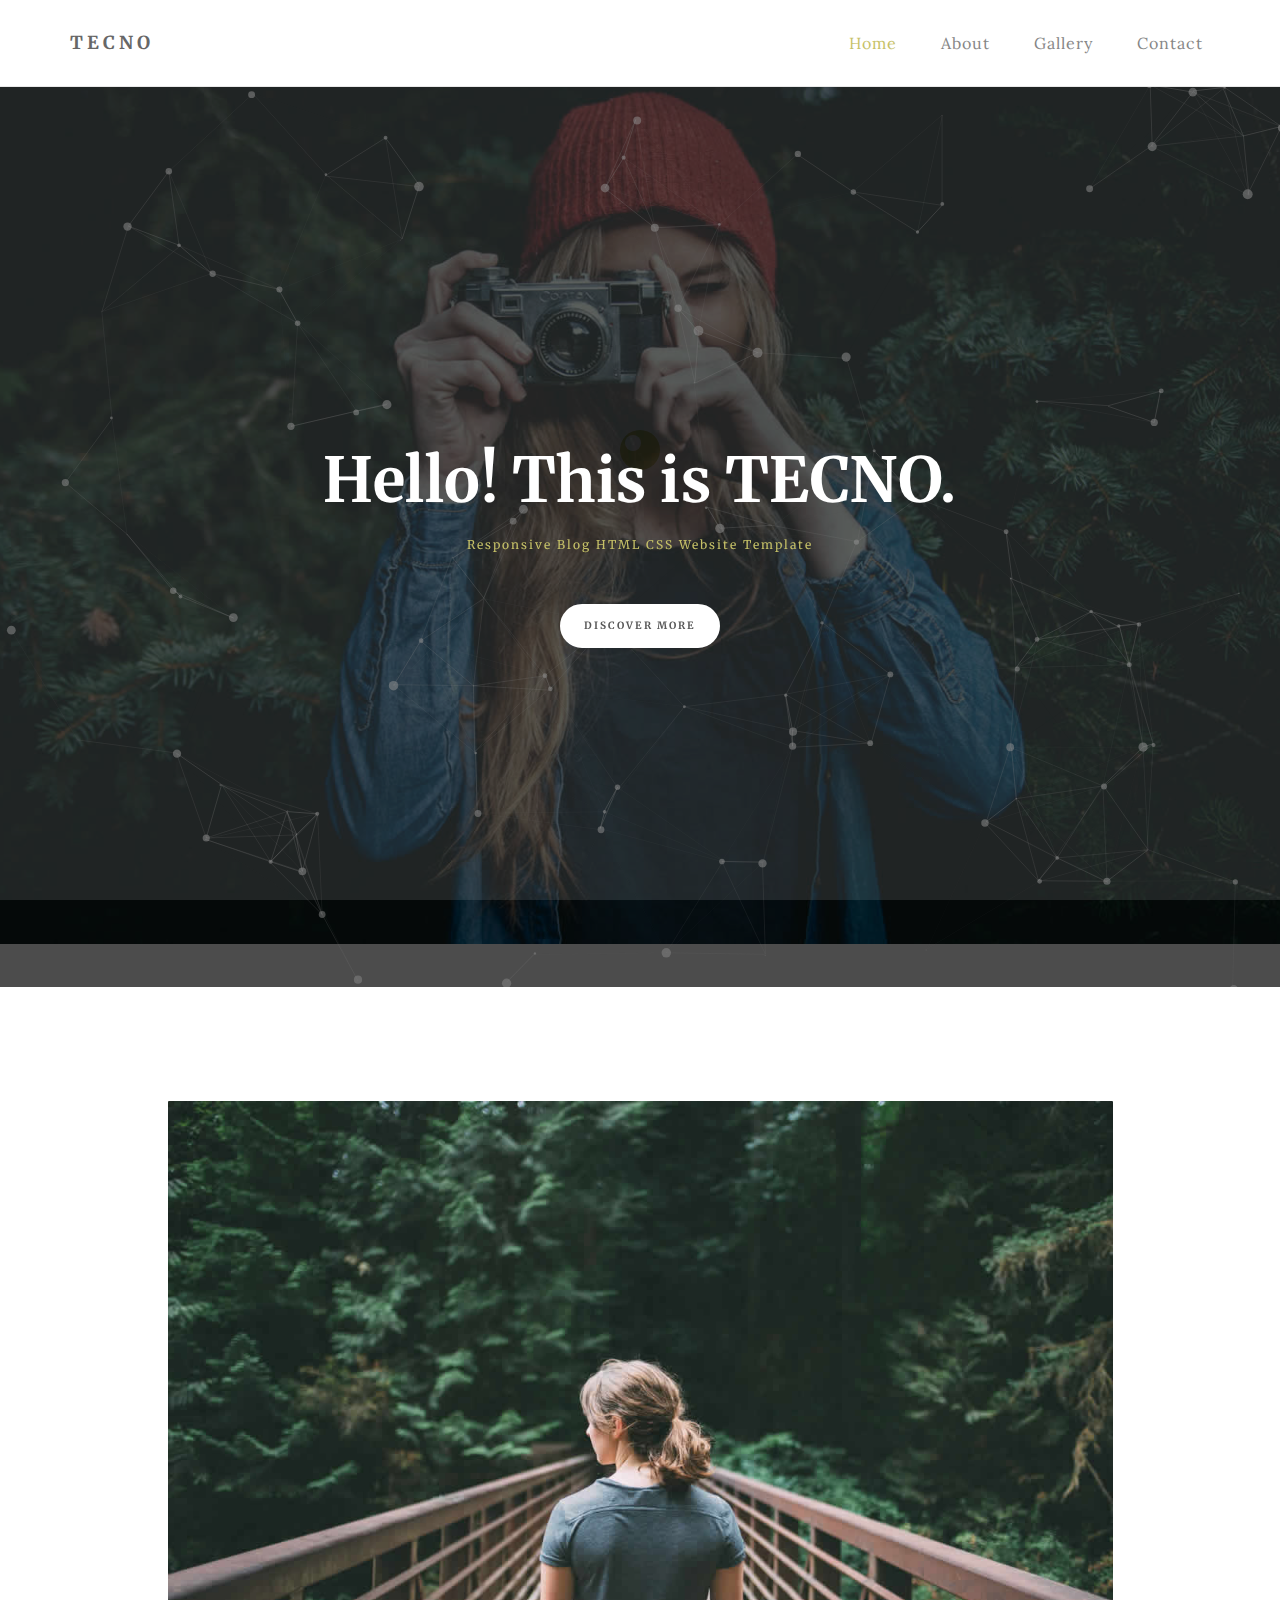
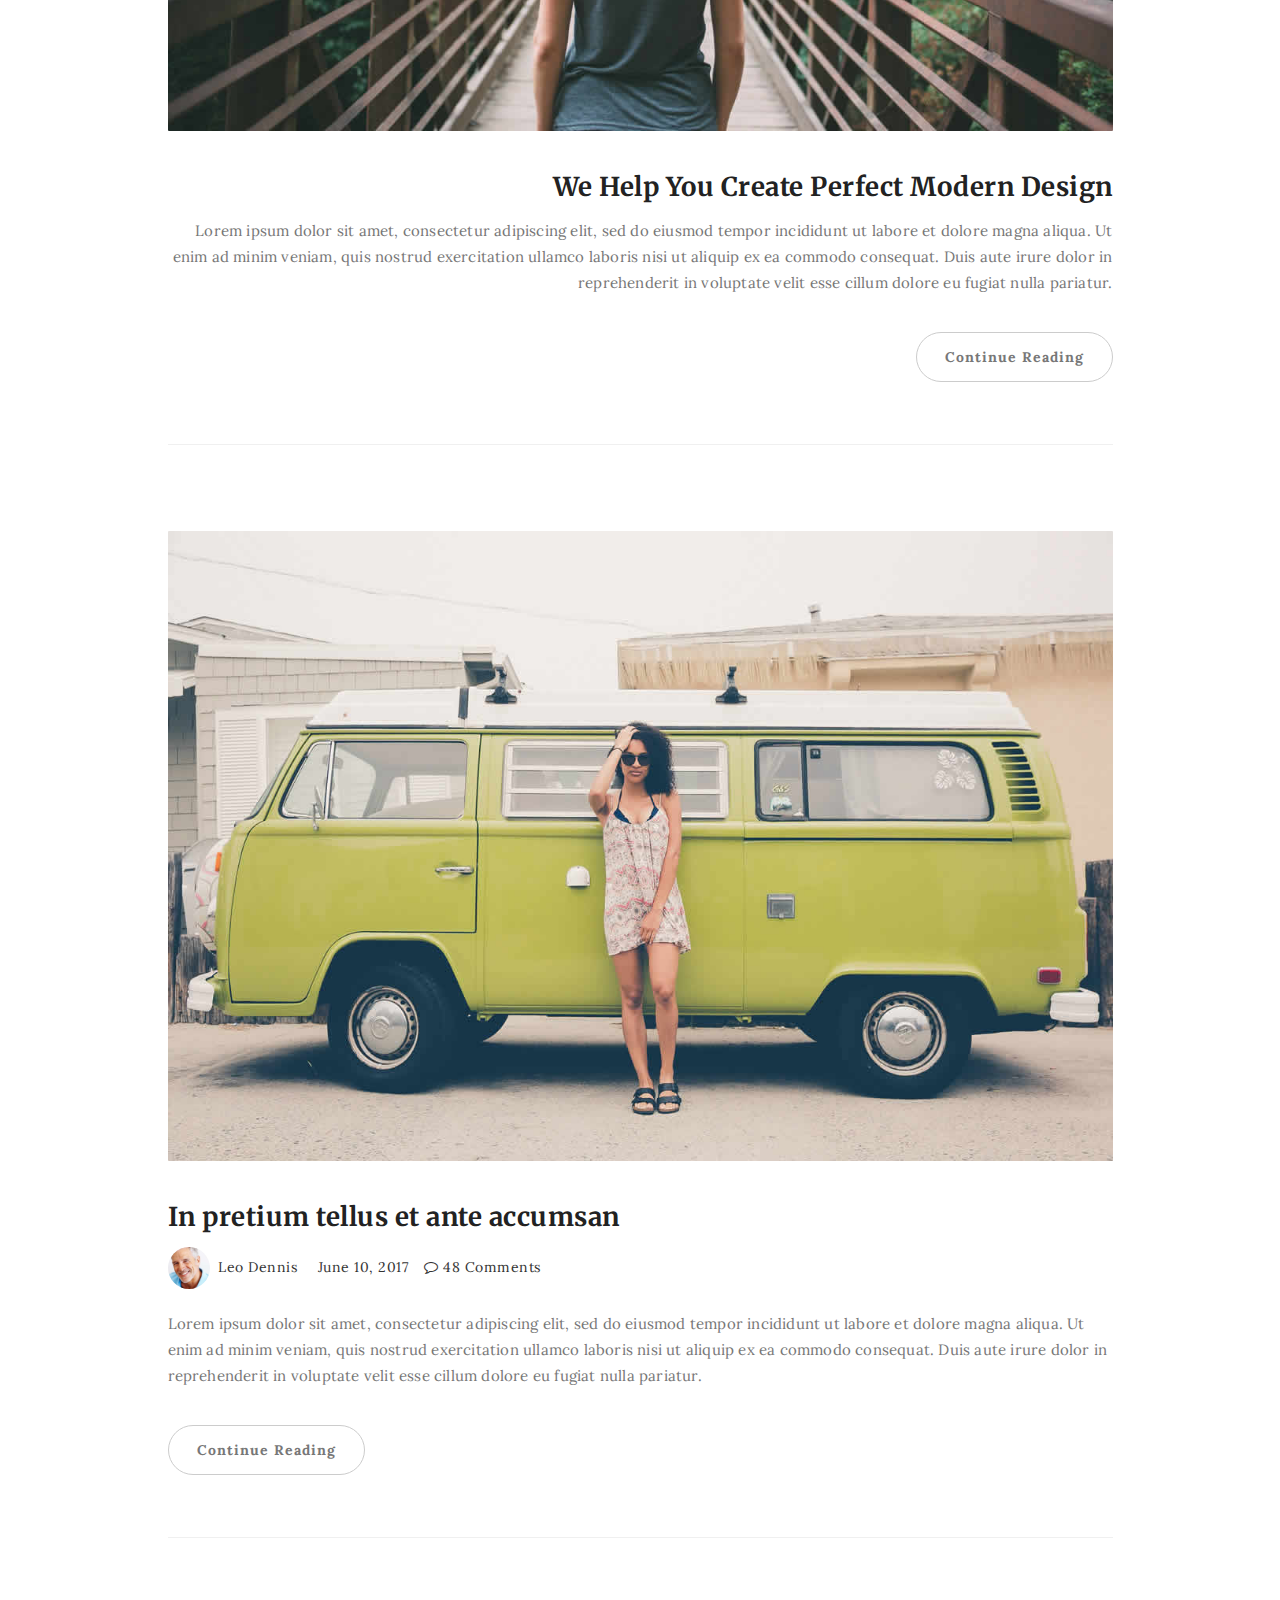
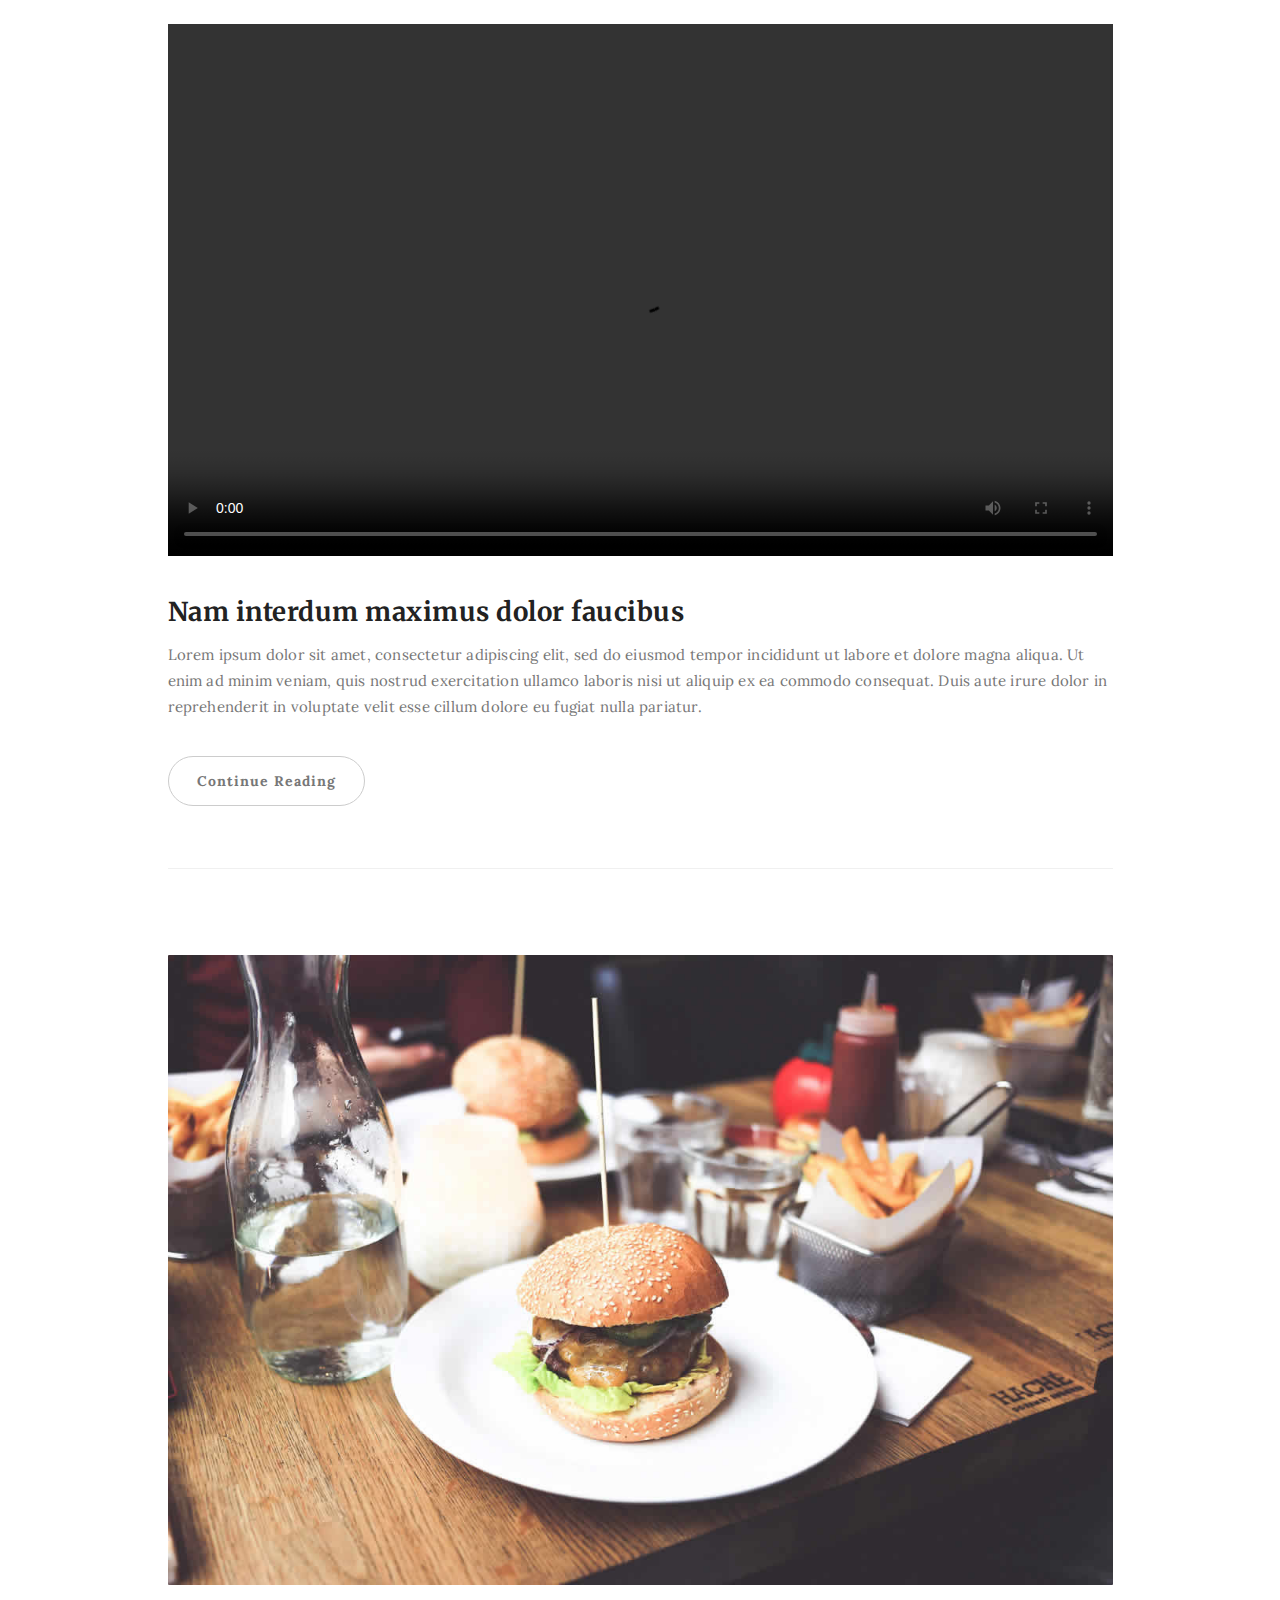
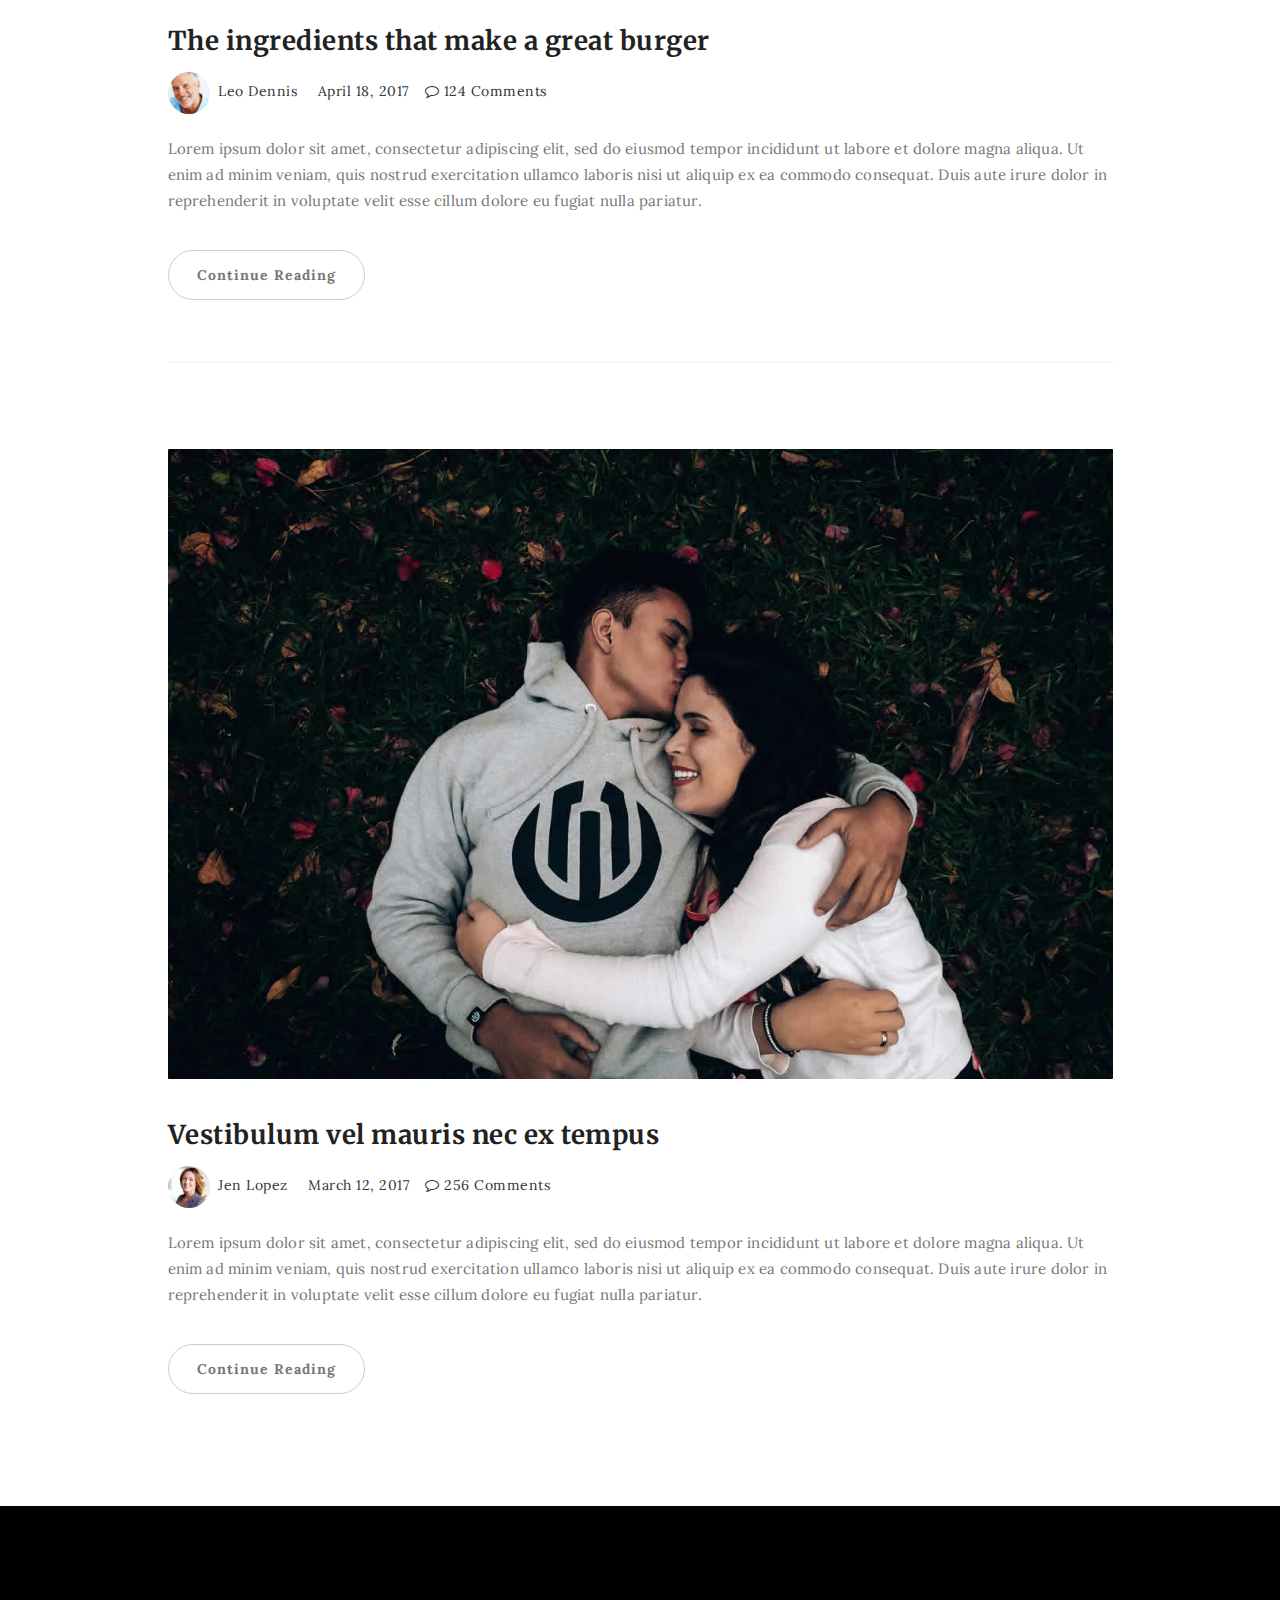
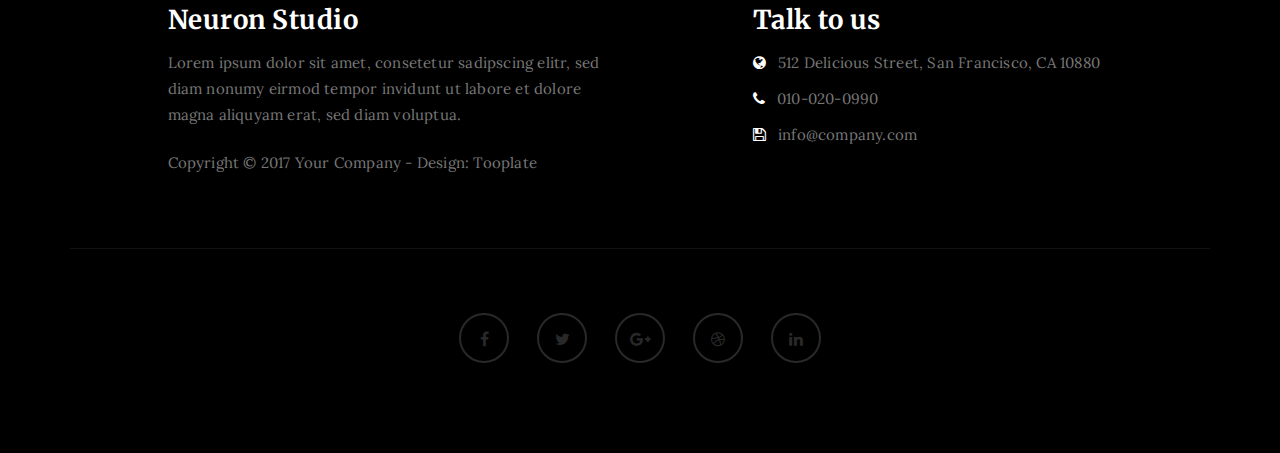
==== index.html @ 6393292b "upload project files" ====
<!DOCTYPE html>
<html lang="en">
<head>

<meta charset="UTF-8">
<meta http-equiv="X-UA-Compatible" content="IE=Edge">
<meta name="description" content="">
<meta name="keywords" content="">
<meta name="author" content="">
<meta name="viewport" content="width=device-width, initial-scale=1, maximum-scale=1">

<title>TECNO</title>
<!--

Template 2085 Neuron

http://www.tooplate.com/view/2085-neuron

-->
<link rel="stylesheet" href="css/bootstrap.min.css">
<link rel="stylesheet" href="css/font-awesome.min.css">

<!-- Main css -->
<link rel="stylesheet" href="css/style.css">
<link href="https://fonts.googleapis.com/css?family=Lora|Merriweather:300,400" rel="stylesheet">

</head>
<body>

<!-- PRE LOADER -->

<div class="preloader">
     <div class="sk-spinner sk-spinner-wordpress">
          <span class="sk-inner-circle"></span>
     </div>
</div>

<!-- Navigation section  -->

<div class="navbar navbar-default navbar-static-top" role="navigation">
     <div class="container">

          <div class="navbar-header">
               <button class="navbar-toggle" data-toggle="collapse" data-target=".navbar-collapse">
                    <span class="icon icon-bar"></span>
                    <span class="icon icon-bar"></span>
                    <span class="icon icon-bar"></span>
               </button>
               <a href="index.html" class="navbar-brand">TECNO</a>
          </div>
          <div class="collapse navbar-collapse">
               <ul class="nav navbar-nav navbar-right">
                    <li class="active"><a href="index.html">Home</a></li>
                    <li><a href="about.html">About</a></li>
                    <li><a href="gallery.html">Gallery</a></li>
                    <li><a href="contact.html">Contact</a></li>
               </ul>
          </div>

  </div>
</div>

<!-- Home Section -->

<section id="home" class="main-home parallax-section">
     <div class="overlay"></div>
     <div id="particles-js"></div>
     <div class="container">
          <div class="row">

               <div class="col-md-12 col-sm-12">
                    <h1>Hello! This is TECNO.</h1>
                    <h4>Responsive Blog HTML CSS Website Template</h4>
                    <a href="#blog" class="smoothScroll btn btn-default">Discover More</a>
               </div>

          </div>
     </div>
</section>

<!-- Blog Section -->

<section id="blog">
     <div class="container">
          <div class="row">

               <div class="col-md-offset-1 col-md-10 col-sm-12">
                    <div class="blog-post-thumb">
                         <div class="blog-post-image">
                              <a href="single-post.html">
                                   <img src="images/blog-image1.jpg" class="img-responsive" alt="Blog Image">
                              </a>
                         </div>
                         <div class="blog-post-title  text-right">
                              <h3><a href="single-post.html">We Help You Create Perfect Modern Design</a></h3>
                         </div>
                         <!-- <div class="blog-post-format">
                              <span><a href="#"><img src="images/author-image1.jpg" class="img-responsive img-circle"> Jen Lopez</a></span>
                              <span><i class="fa fa-date"></i> July 22, 2017</span>
                              <span><a href="#"><i class="fa fa-comment-o"></i> 35 Comments</a></span>
                         </div> -->
                         <div class="blog-post-des  text-right">
                              <p>Lorem ipsum dolor sit amet, consectetur adipiscing elit, sed do eiusmod tempor incididunt ut labore et dolore magna aliqua. Ut enim ad minim veniam, quis nostrud exercitation ullamco laboris nisi ut aliquip ex ea commodo consequat. Duis aute irure dolor in reprehenderit in voluptate velit esse cillum dolore eu fugiat nulla pariatur.</p>
                              <a href="single-post.html" class="btn btn-default">Continue Reading</a>
                         </div>
                    </div>

                    <div class="blog-post-thumb">
                         <div class="blog-post-image">
                              <a href="single-post.html">
                                   <img src="images/blog-image2.jpg" class="img-responsive" alt="Blog Image">
                              </a>
                         </div>
                         <div class="blog-post-title">
                              <h3><a href="single-post.html">In pretium tellus et ante accumsan</a></h3>
                         </div>
                         <div class="blog-post-format">
                              <span><a href="#"><img src="images/author-image2.jpg" class="img-responsive img-circle"> Leo Dennis</a></span>
                              <span><i class="fa fa-date"></i> June 10, 2017</span>
                              <span><a href="#"><i class="fa fa-comment-o"></i> 48 Comments</a></span>
                         </div>
                         <div class="blog-post-des">
                              <p>Lorem ipsum dolor sit amet, consectetur adipiscing elit, sed do eiusmod tempor incididunt ut labore et dolore magna aliqua. Ut enim ad minim veniam, quis nostrud exercitation ullamco laboris nisi ut aliquip ex ea commodo consequat. Duis aute irure dolor in reprehenderit in voluptate velit esse cillum dolore eu fugiat nulla pariatur.</p>
                              <a href="single-post.html" class="btn btn-default">Continue Reading</a>
                         </div>
                    </div>

                    <div class="blog-post-thumb">
                         <div class="blog-post-video">
                              <div class="embed-responsive embed-responsive-16by9">
                                   <Video class="embed-responsive-item"  allowfullscreen  controls>
                                        <source src="https://ia601505.us.archive.org/7/items/tom-jerry-official-trailer/TOM%20%26%20JERRY%20-%20Official%20Trailer.mp4"  type="video/mp4">
                                   </Video>
                              </div>
                         </div>
                         <div class="blog-post-title">
                              <h3><a href="single-post.html">Nam interdum maximus dolor faucibus</a></h3>
                         </div>
                         <!-- <div class="blog-post-format">
                              <span><a href="#"><img src="images/author-image1.jpg" class="img-responsive img-circle"> Jen Lopez</a></span>
                              <span><i class="fa fa-date"></i> May 30, 2017</span>
                              <span><a href="#"><i class="fa fa-comment-o"></i> 63 Comments</a></span>
                         </div> -->
                         <div class="blog-post-des">
                              <p>Lorem ipsum dolor sit amet, consectetur adipiscing elit, sed do eiusmod tempor incididunt ut labore et dolore magna aliqua. Ut enim ad minim veniam, quis nostrud exercitation ullamco laboris nisi ut aliquip ex ea commodo consequat. Duis aute irure dolor in reprehenderit in voluptate velit esse cillum dolore eu fugiat nulla pariatur.</p>
                              <a href="single-post.html" class="btn btn-default">Continue Reading</a>
                         </div>
                    </div>

                    <div class="blog-post-thumb">
                         <div class="blog-post-image">
                              <a href="single-post.html">
                                   <img src="images/blog-image3.jpg" class="img-responsive" alt="Blog Image">
                              </a>
                         </div>
                         <div class="blog-post-title">
                              <h3><a href="single-post.html">The ingredients that make a great burger</a></h3>
                         </div>
                         <div class="blog-post-format">
                              <span><a href="#"><img src="images/author-image2.jpg" class="img-responsive img-circle"> Leo Dennis</a></span>
                              <span><i class="fa fa-date"></i> April 18, 2017</span>
                              <span><a href="#"><i class="fa fa-comment-o"></i> 124 Comments</a></span>
                         </div>
                         <div class="blog-post-des">
                              <p>Lorem ipsum dolor sit amet, consectetur adipiscing elit, sed do eiusmod tempor incididunt ut labore et dolore magna aliqua. Ut enim ad minim veniam, quis nostrud exercitation ullamco laboris nisi ut aliquip ex ea commodo consequat. Duis aute irure dolor in reprehenderit in voluptate velit esse cillum dolore eu fugiat nulla pariatur.</p>
                              <a href="single-post.html" class="btn btn-default">Continue Reading</a>
                         </div>
                    </div>

                    <div class="blog-post-thumb">
                         <div class="blog-post-image">
                              <a href="single-post.html">
                                   <img src="images/blog-image4.jpg" class="img-responsive" alt="Blog Image">
                              </a>
                         </div>
                         <div class="blog-post-title">
                              <h3><a href="single-post.html">Vestibulum vel mauris nec ex tempus</a></h3>
                         </div>
                         <div class="blog-post-format">
                              <span><a href="#"><img src="images/author-image1.jpg" class="img-responsive img-circle"> Jen Lopez</a></span>
                              <span><i class="fa fa-date"></i> March 12, 2017</span>
                              <span><a href="#"><i class="fa fa-comment-o"></i> 256 Comments</a></span>
                         </div>
                         <div class="blog-post-des">
                              <p>Lorem ipsum dolor sit amet, consectetur adipiscing elit, sed do eiusmod tempor incididunt ut labore et dolore magna aliqua. Ut enim ad minim veniam, quis nostrud exercitation ullamco laboris nisi ut aliquip ex ea commodo consequat. Duis aute irure dolor in reprehenderit in voluptate velit esse cillum dolore eu fugiat nulla pariatur.</p>
                              <a href="single-post.html" class="btn btn-default">Continue Reading</a>
                         </div>
                    </div>
               </div>

          </div>
     </div>
</section>

<!-- Footer Section -->

<footer>
     <div class="container">
          <div class="row">

               <div class="col-md-5 col-md-offset-1 col-sm-6">
                    <h3>Neuron Studio</h3>
                    <p>Lorem ipsum dolor sit amet, consetetur sadipscing elitr, sed diam nonumy eirmod tempor invidunt ut labore et dolore magna aliquyam erat, sed diam voluptua.</p>
                    <div class="footer-copyright">
                         <p>Copyright &copy; 2017 Your Company - Design: Tooplate</p>
                    </div>
               </div>

               <div class="col-md-4 col-md-offset-1 col-sm-6">
                    <h3>Talk to us</h3>
                    <p><i class="fa fa-globe"></i> 512 Delicious Street, San Francisco, CA 10880</p>
                    <p><i class="fa fa-phone"></i> 010-020-0990</p>
                    <p><i class="fa fa-save"></i> info@company.com</p>
               </div>

               <div class="clearfix col-md-12 col-sm-12">
                    <hr>
               </div>

               <div class="col-md-12 col-sm-12">
                    <ul class="social-icon">
                         <li><a href="#" class="fa fa-facebook"></a></li>
                         <li><a href="#" class="fa fa-twitter"></a></li>
                         <li><a href="#" class="fa fa-google-plus"></a></li>
                         <li><a href="#" class="fa fa-dribbble"></a></li>
                         <li><a href="#" class="fa fa-linkedin"></a></li>
                    </ul>
               </div>
               
          </div>
     </div>
</footer>

<!-- Back top -->
<a href="#back-top" class="go-top"><i class="fa fa-angle-up"></i></a>

<!-- SCRIPTS -->

<script src="js/jquery.js"></script>
<script src="js/bootstrap.min.js"></script>
<script src="js/particles.min.js"></script>
<script src="js/app.js"></script>
<script src="js/jquery.parallax.js"></script>
<script src="js/smoothscroll.js"></script>
<script src="js/custom.js"></script>

</body>
</html>
---- css/style.css ----
/*

Template 2085 Neuron

http://www.tooplate.com/view/2085-neuron

*/

body {
		background: #ffffff;
    font-family: 'Lora', serif;
    font-style: normal;
		font-weight: 300;
    overflow-x: hidden;
}


/*---------------------------------------
    Typorgraphy              
-----------------------------------------*/

h1,h2,h3,h4,h5,h6 {
  font-family: 'Merriweather', serif;
  font-style: normal;
  font-weight: bold;
  letter-spacing: 0.5px;
}

h1 {
    font-size: 62px;
    padding-bottom: 14px;
    margin-bottom: 0px;
}

h2 {
  font-size: 32px;
}

h2,h3 {
  padding-bottom: 6px;
}

h3 {
  font-size: 26px;
}

h4 {
  color: #666;
  font-size: 12px;
  font-weight: normal;
  letter-spacing: 2px;
}

p {
    color: #777;
    font-size: 15px;
    font-weight: 300;
    line-height: 26px;
    letter-spacing: 0.2px;
}

.btn-success:focus {
  background-color: #000;
  border-color: transparent;
}


/*---------------------------------------
    General               
-----------------------------------------*/

html{
  -webkit-font-smoothing: antialiased;
}

a {
  color: #4d638c;
  -webkit-transition: 0.5s;
  -o-transition: 0.5s;
  transition: 0.5s;
  text-decoration: none !important;
}
a:hover, a:active, a:focus {
  color: #4d638c;
  outline: none;
}

* {
  -webkit-box-sizing: border-box;
  -moz-box-sizing: border-box;
  box-sizing: border-box;
}

*:before,
*:after {
  -webkit-box-sizing: border-box;
  -moz-box-sizing: border-box;
  box-sizing: border-box;
}

#about, 
#gallery,
#contact,
#blog, 
#blog-single-post {
  padding-top: 60px;
  padding-bottom: 80px;
}

.main-about,
.main-single-post,
.main-gallery,
.main-contact {
  height: 65vh;
}

.overlay {
  background: rgba(0,0,0,0.7 );
  width: 100%;
  height: 100vh;
  position: absolute;
  top: 0;
  left: 0;
  right: 0;
  bottom: 0;
}

.parallax-section {
  background-attachment: fixed !important;
  background-size: cover !important;
  overflow: hidden;
}


/*---------------------------------------
    Preloader section              
-----------------------------------------*/

.preloader {
  position: fixed;
  top: 0;
  left: 0;
  width: 100%;
  height: 100%;
  z-index: 99999;
  display: flex;
  flex-flow: row nowrap;
  justify-content: center;
  align-items: center;
  background: none repeat scroll 0 0 #ffffff;
}

.sk-spinner-wordpress.sk-spinner {
  background-color: #bfba55;
  width: 40px;
  height: 40px;
  border-radius: 40px;
  position: relative;
  -webkit-animation: sk-innerCircle 1s linear infinite;
  animation: sk-innerCircle 1s linear infinite; 
}

.sk-spinner-wordpress .sk-inner-circle {
  display: block;
  background-color: #ffffff;
  width: 16px;
  height: 16px;
  position: absolute;
  border-radius: 8px;
  top: 5px;
  left: 5px; 
}

@-webkit-keyframes sk-innerCircle {
  0% {
    -webkit-transform: rotate(0);
            transform: rotate(0); }

  100% {
    -webkit-transform: rotate(360deg);
            transform: rotate(360deg); } }

@keyframes sk-innerCircle {
  0% {
    -webkit-transform: rotate(0);
            transform: rotate(0); }

  100% {
    -webkit-transform: rotate(360deg);
            transform: rotate(360deg); } }



/*---------------------------------------
    Main Navigation             
-----------------------------------------*/

.navbar-default {
    background: #ffffff;
    margin: 0 !important;
    padding: 18px 0;
}

.navbar-default .navbar-brand {
  color: #555;
  font-family: 'Merriweather', serif;
  font-weight: bold;
  text-transform: uppercase;
  letter-spacing: 4px;
  margin: 0;
}

.navbar-default .navbar-nav li a {
    color: #777;
    font-size: 16px;
    letter-spacing: 1px;
    -webkit-transition: all 0.4s ease-in-out;
    transition: all 0.4s ease-in-out;
    padding-right: 22px;
    padding-left: 22px;
}

.navbar-default .navbar-nav > li a:hover {
    color: #bfba55 !important;
}

.navbar-default .navbar-nav > li > a:hover,
.navbar-default .navbar-nav > li > a:focus {
    color: #606066;
    background-color: transparent;
}

.navbar-default .navbar-nav li a:hover,
 .navbar-default .navbar-nav .active > a {
    color: #bfba55;
  }

.navbar-default .navbar-nav > .active > a,
.navbar-default .navbar-nav > .active > a:hover,
.navbar-default .navbar-nav > .active > a:focus {
    color: #bfba55;
    background-color: transparent;
}

.navbar-default .navbar-toggle {
     border: none;
     padding-top: 10px;
  }

.navbar-default .navbar-toggle .icon-bar {
    background: #bfba55;
    border-color: transparent;
  }

.navbar-default .navbar-toggle:hover,
.navbar-default .navbar-toggle:focus { 
  background-color: transparent;
}



/*---------------------------------------
    Home section              
-----------------------------------------*/

#home {
    background-size: cover;
    background-position: center center;
    color: #ffffff;
    display: -webkit-box;
    display: -webkit-flex;
     display: -ms-flexbox;
    display: flex;
    -webkit-box-align: center;
    -webkit-align-items: center;
    -ms-flex-align: center;
     align-items: center;
    position: relative;
    text-align: center;
}

.main-home {
  background: url('../images/home-bg.jpg') no-repeat;
  height: 100vh;
}

.main-about {
  background: url('../images/about-bg.jpg') no-repeat;
}

.main-single-post {
  background: url('../images/single-post-bg.jpg') no-repeat;
}

.main-gallery {
  background: url('../images/gallery-bg.jpg') no-repeat;
}

.main-contact {
  background: url('../images/contact-bg.jpg') no-repeat;
}

#particles-js {
  position: absolute;
  width: 100%;
  height: 100vh;
  top: 0;
  left: 0;
}

#home h4 {
  color: #bfba55;
}

#home .btn {
  background: #ffffff;
  border: 2px solid #ffffff;
  border-radius: 100px;
  color: #444;
  font-family: 'Merriweather', serif;
  font-size: 10px;
  font-weight: bold;
  letter-spacing: 2px;
  text-transform: uppercase;
  padding: 13px 22px;
  margin-top: 42px;
  transition: all 0.4s ease-in-out;
}

#home .btn:hover {
  background: transparent;
  border-color: #ffffff;
  color: #ffffff;
}



/*---------------------------------------
   About section              
-----------------------------------------*/

#about .col-md-6 {
  padding-top: 22px;
  padding-bottom: 32px;
}

#about .col-md-6 img {
  padding: 22px 0px 22px 22px;
}

#about .col-md-4 {
  padding-bottom: 32px;
}

#about .col-md-4 img {
  padding-top: 12px;
}



/*---------------------------------------
   Gallery section              
-----------------------------------------*/

#gallery span {
  display: block;
  padding-bottom: 32px;
}

#gallery .col-md-6 {
  padding-left: 0px;
  padding-right: 0px;
}

#gallery .gallery-thumb {
  background-color: #ffffff;
  box-shadow: 0px 1px 2px 0px rgba(90, 91, 95, 0.15);
  cursor: pointer;
  display: block;
  position: relative;
  top: 0px;
  transition: all 0.4s ease-in-out;
}

#gallery .gallery-thumb:hover {
  box-shadow: 0px 16px 22px 0px rgba(90, 91, 95, 0.3);
  top: -5px;
}

#gallery .gallery-thumb img {
  width: 100%;
}

#gallery .col-md-12 p {
  padding-top: 22px;
  text-align: center;
}



/*---------------------------------------
   Contact section              
-----------------------------------------*/

#contact .col-md-4 {
  padding-left: 0px;
}

#contact .col-md-12 {
  padding-left: 0;
}

#contact form {
  padding-top: 32px;
}

#contact .form-control {
  border: 2px solid #f0f0f0;
  box-shadow: none;
  margin-top: 10px;
  margin-bottom: 10px;
  transition: all 0.4s ease-in-out;
}

#contact .form-control:hover {
  border-color: #555;
}

#contact input {
  height: 50px;
}

#contact input[type="submit"] {
  background: #bfba55;
  border-radius: 100px;
  border: none;
  color: #ffffff;
  font-weight: bold;
  transition: all 0.4s ease-in-out;
}

#contact input[type="submit"]:hover {
  background: #333;
}



/*---------------------------------------
   Blog section              
-----------------------------------------*/

.blog-post-thumb {
  border-bottom: 1px solid #f0f0f0;
  padding-top: 32px;
  padding-bottom: 62px;
  margin-bottom: 32px;
}

.blog-post-thumb:last-child {
  border-bottom: 0px;
  padding-bottom: 32px;
  margin-bottom: 0px;
}

.blog-post-image,
.blog-post-video {
  padding-top: 22px;
  padding-bottom: 22px;
  width: 100%;
}

#about img,
.blog-post-image img {
  border-radius: 1px;
}

.blog-post-title a {
  color: #222;
}

.blog-post-title a:hover {
  color: #bfba55;
}

.blog-post-format {
  padding-bottom: 22px;
}

.blog-post-format span {
  letter-spacing: 0.5px;
  padding-right: 12px;
}

.blog-post-format span a {
  color: #333;
}

.blog-post-format span img {
  display: inline-block;
  width: 42px;
  margin-right: 4px;
}

.blog-post-des blockquote {
  margin: 22px;
}

.blog-post-des .btn {
  border-radius: 100px;
  color: #777;
  font-weight: bold;
  letter-spacing: 1px;
  padding: 14px 28px;
  margin-top: 26px;
  transition: all 0.4s ease-in-out;
}

.blog-post-des .btn:hover {
  background: #bfba55;
  border-color: transparent;
  color: #ffffff;
}

.blog-author {
  border-top: 1px solid #f0f0f0;
  border-bottom: 1px solid #f0f0f0;
  padding-top: 32px;
  padding-bottom: 32px;
  margin-top: 42px;
  margin-bottom: 42px;
}

.blog-author .media img {
  display: inline-block;
  width: 90px;
  margin-right: 12px;
}

.blog-author .media a,
.blog-comment .media h3 {
  color: #444;
  font-size: 18px;
  letter-spacing: 1px;
}

.blog-comment {
  border-bottom: 1px solid #f0f0f0;
  padding-bottom: 32px;
  margin-bottom: 42px;
}

.blog-comment .media:nth-child(2) {
  padding-top: 22px;
}

.blog-comment .media img {
  width: 82px;
  margin-right: 12px;
}

.blog-comment .media h3 {
  display: inline-block;
  padding-right: 14px;
}


.blog-comment-form h3 {
  padding-bottom: 18px;
}

#about .col-md-6, #about .col-md-4,
.blog-comment-form .col-md-4 {
  padding-left: 0px;
}

.blog-comment-form .form-control {
  box-shadow: none;
  border: 2px solid #f0f0f0;
  margin-top: 10px;
  margin-bottom: 10px;
  transition: all 0.4s ease-in-out;
}

.blog-comment-form .form-control:hover {
  border-color: #555;
}

.blog-comment-form input {
  height: 45px;
}

.blog-comment-form input[type="submit"] {
  background: #bfba55;
  border-radius: 100px;
  border: none;
  color: #ffffff;
  font-weight: bold;
  transition: all 0.4s ease-in-out;
}

.blog-comment-form input[type="submit"]:hover {
  background: #333;
  border-color: transparent;
  color: #ffffff;
}



/*---------------------------------------
   Blog Single Post section              
-----------------------------------------*/

#blog-single-post .blog-single-post-image {
  padding-top: 22px;
}

#blog-single-post .blog-single-post-image .col-md-4 {
  padding-left: 0px;
  padding-right: 0px;
  padding-bottom: 22px;
}

#blog-single-post .blog-single-post-image img {
  border-radius: 1px;
  padding-right: 12px;
}

#blog-single-post .blog-post-des h3 {
  padding-top: 16px;
}



/*---------------------------------------
   Footer section              
-----------------------------------------*/

footer {
    background: #000;
    color: #ffffff;
    padding: 80px 0px;
    position: relative;
}

footer .col-md-4 .fa {
  color: #ffffff;
  padding-right: 8px;
}

footer hr {
  border-color: #121212;
  margin-top: 62px;
  margin-bottom: 42px;
}

footer .footer-copyright {
  padding-top: 12px;
}



/* Back top */
.go-top {
  background-color: #ffffff;
  box-shadow: 1px 1.732px 12px 0px rgba( 0, 0, 0, .14 ), 1px 1.732px 3px 0px rgba( 0, 0, 0, .12 );
  transition : all 1s ease;
  bottom: 2em;
  right: 2em;
  color: #333;
  font-size: 24px;
  display: none;
  position: fixed;
  text-decoration: none;
  width: 40px;
  height: 40px;
  line-height: 38px;
  text-align: center;
  border-radius: 100%;
}

.go-top:hover {
    background: #bfba55;
    color: #ffffff;
}



/*---------------------------------------
   Social icon             
-----------------------------------------*/

.social-icon {
    position: relative;
    padding: 0;
    margin: 0;
    text-align: center;
}

.social-icon li {
    display: inline-block;
    list-style: none;
}

.social-icon li a {
    border: 2px solid #292929;
    color: #292929;
    border-radius: 100px;
    cursor: pointer;
    font-size: 16px;
    text-decoration: none;
    transition: all 0.4s ease-in-out;
    width: 50px;
    height: 50px;
    line-height: 50px;
    text-align: center;
    vertical-align: middle;
    position: relative;
    margin: 22px 12px 10px 12px;
}

.social-icon li a:hover {
    border-color: #bfba55;
    color: #bfba55;
    transform: scale(1.1);
}



/*---------------------------------------
   Mobile Responsive         
-----------------------------------------*/

@media (max-width: 980px) {

  .main-about,
  .main-single-post,  
  .main-gallery,
  .main-contact {
    height: 35vh;
  }

}


@media (max-width: 768px) {

  h1 {
    font-size: 52px;
  }

  h2 {
    font-size: 26px;
  }

  #about .col-md-6 img {
    padding-left: 0px;
  }

  #blog-single-post .blog-single-post-image img {
    padding-bottom: 22px;
  }

  footer .col-md-4 {
    padding-top: 22px;
  }

}


@media (max-width: 650px) {

  h1 {
    font-size: 42px;
  }

  #about, #gallery,
  #contact,
  #blog, #blog-single-post {
    padding-top: 60px;
    padding-bottom: 60px;
  }

}
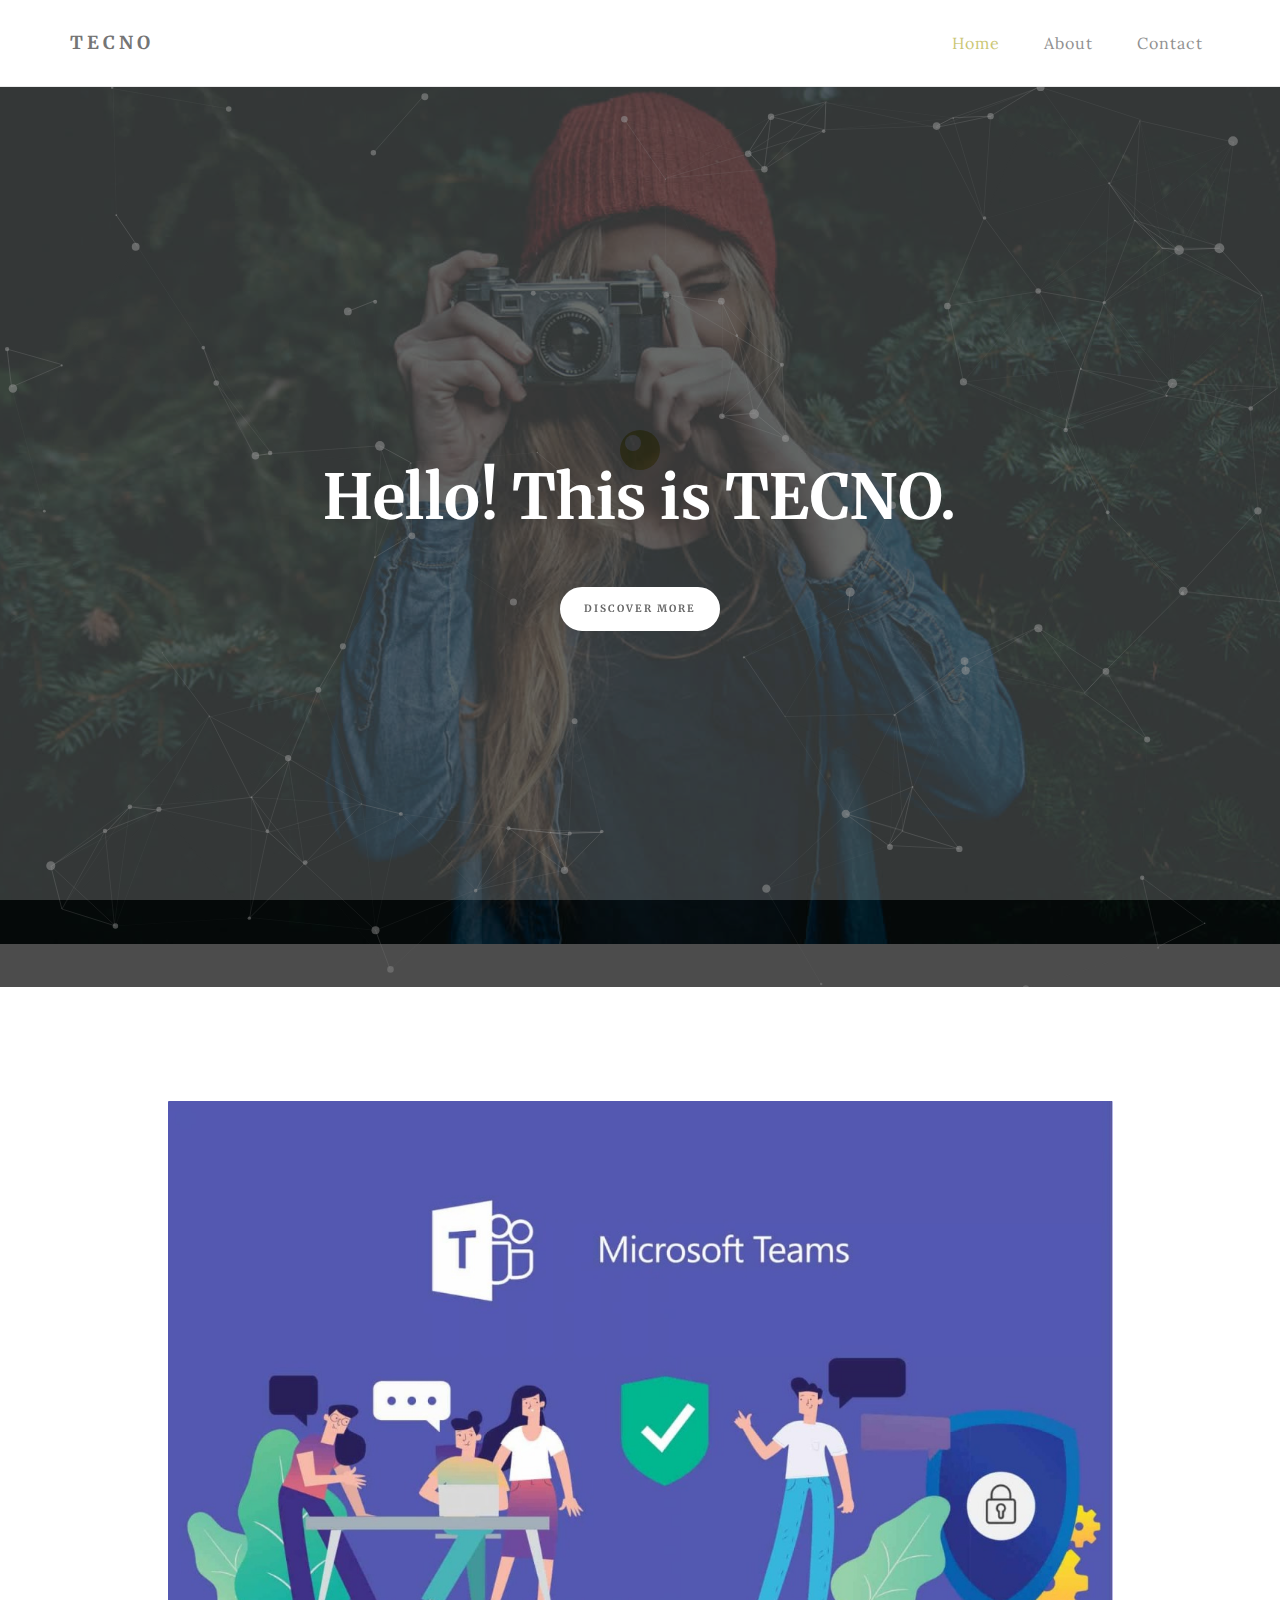
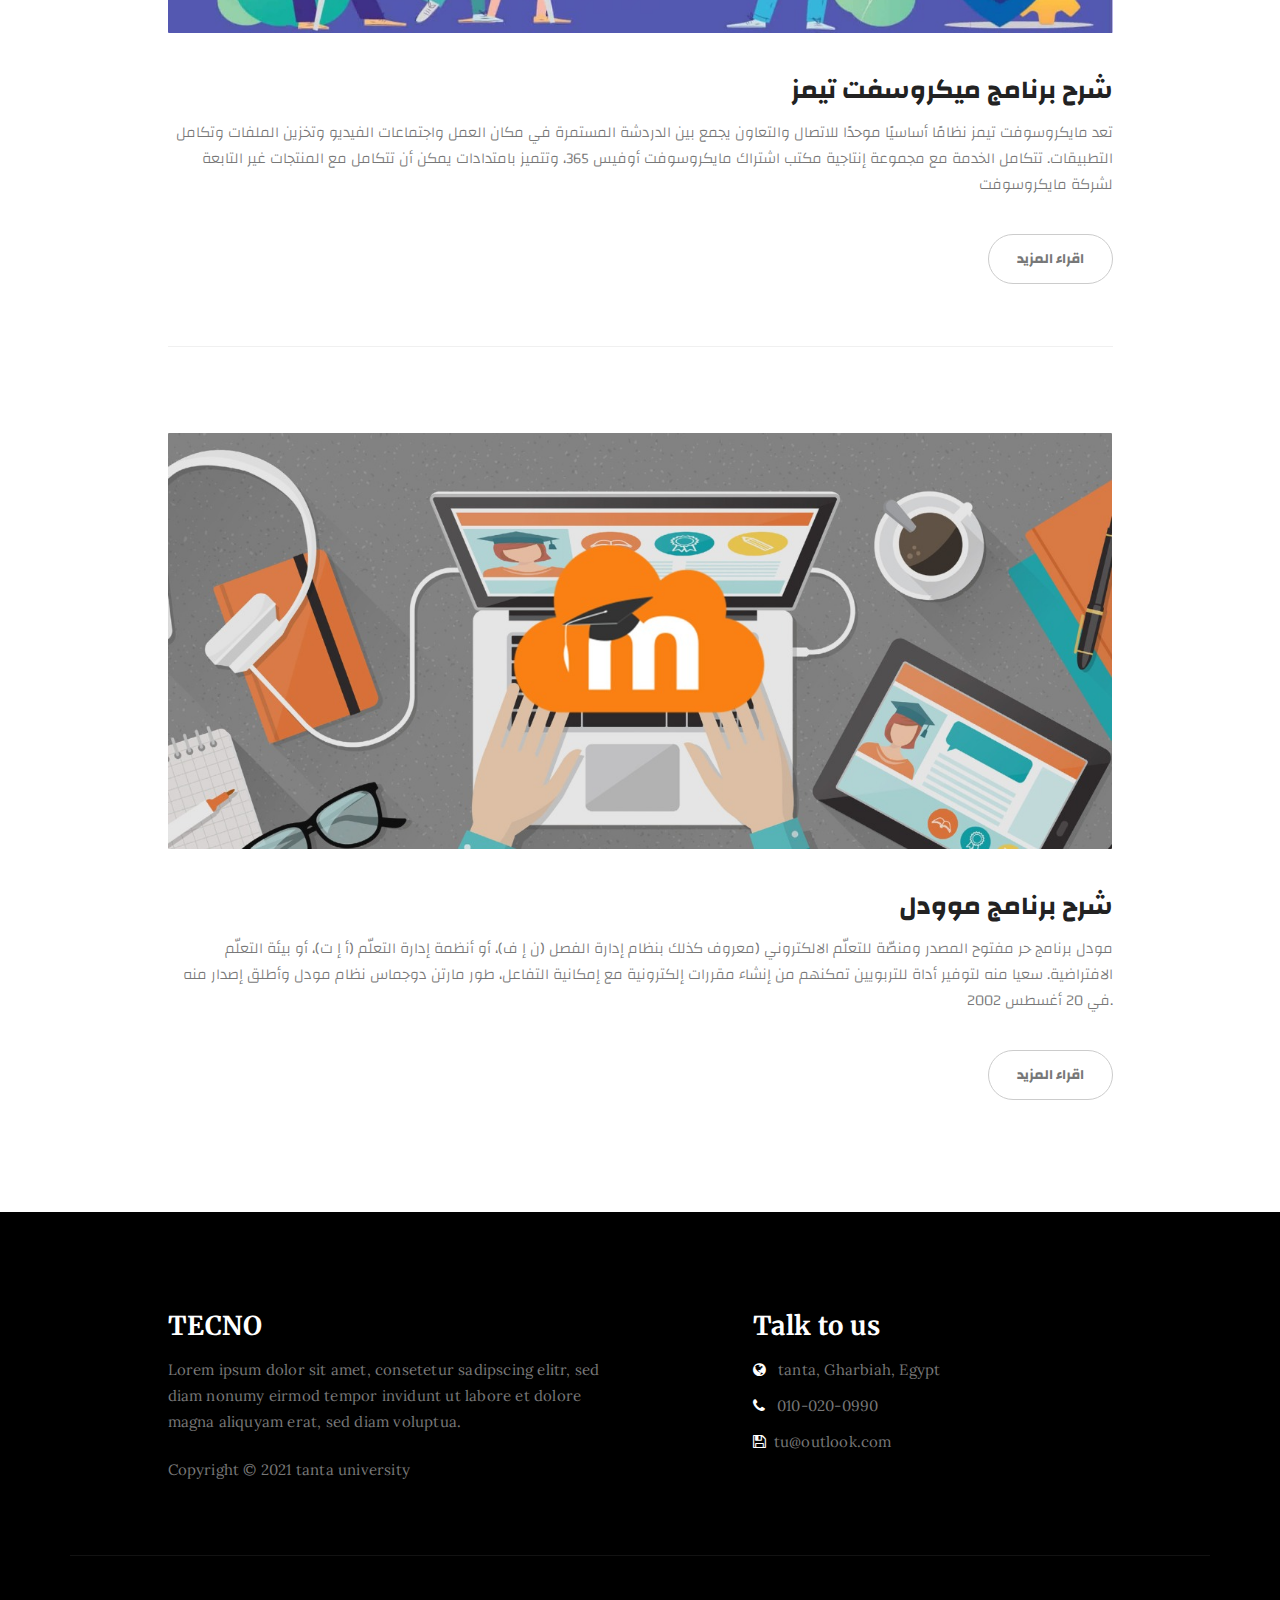
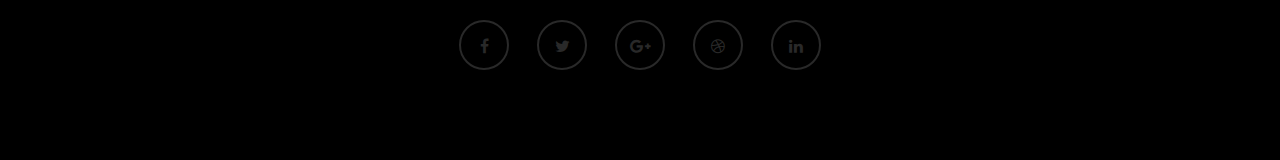
==== commit 8713417a: "update material" ====
--- a/index.html
+++ b/index.html
@@ -9,6 +9,7 @@
 <meta name="author" content="">
 <meta name="viewport" content="width=device-width, initial-scale=1, maximum-scale=1">
 
+
 <title>TECNO</title>
 <!--
 
@@ -23,6 +24,8 @@
 <!-- Main css -->
 <link rel="stylesheet" href="css/style.css">
 <link href="https://fonts.googleapis.com/css?family=Lora|Merriweather:300,400" rel="stylesheet">
+<link rel="preconnect" href="https://fonts.gstatic.com">
+<link href="https://fonts.googleapis.com/css2?family=Changa:wght@300&display=swap" rel="stylesheet">
 
 </head>
 <body>
@@ -52,7 +55,7 @@
                <ul class="nav navbar-nav navbar-right">
                     <li class="active"><a href="index.html">Home</a></li>
                     <li><a href="about.html">About</a></li>
-                    <li><a href="gallery.html">Gallery</a></li>
+                   
                     <li><a href="contact.html">Contact</a></li>
                </ul>
           </div>
@@ -70,7 +73,7 @@
 
                <div class="col-md-12 col-sm-12">
                     <h1>Hello! This is TECNO.</h1>
-                    <h4>Responsive Blog HTML CSS Website Template</h4>
+                   
                     <a href="#blog" class="smoothScroll btn btn-default">Discover More</a>
                </div>
 
@@ -87,61 +90,37 @@
                <div class="col-md-offset-1 col-md-10 col-sm-12">
                     <div class="blog-post-thumb">
                          <div class="blog-post-image">
-                              <a href="single-post.html">
-                                   <img src="images/blog-image1.jpg" class="img-responsive" alt="Blog Image">
-                              </a>
-                         </div>
-                         <div class="blog-post-title  text-right">
-                              <h3><a href="single-post.html">We Help You Create Perfect Modern Design</a></h3>
-                         </div>
-                         <!-- <div class="blog-post-format">
-                              <span><a href="#"><img src="images/author-image1.jpg" class="img-responsive img-circle"> Jen Lopez</a></span>
-                              <span><i class="fa fa-date"></i> July 22, 2017</span>
-                              <span><a href="#"><i class="fa fa-comment-o"></i> 35 Comments</a></span>
-                         </div> -->
-                         <div class="blog-post-des  text-right">
-                              <p>Lorem ipsum dolor sit amet, consectetur adipiscing elit, sed do eiusmod tempor incididunt ut labore et dolore magna aliqua. Ut enim ad minim veniam, quis nostrud exercitation ullamco laboris nisi ut aliquip ex ea commodo consequat. Duis aute irure dolor in reprehenderit in voluptate velit esse cillum dolore eu fugiat nulla pariatur.</p>
-                              <a href="single-post.html" class="btn btn-default">Continue Reading</a>
-                         </div>
-                    </div>
-
-                    <div class="blog-post-thumb">
-                         <div class="blog-post-image">
-                              <a href="single-post.html">
-                                   <img src="images/blog-image2.jpg" class="img-responsive" alt="Blog Image">
-                              </a>
-                         </div>
-                         <div class="blog-post-title">
-                              <h3><a href="single-post.html">In pretium tellus et ante accumsan</a></h3>
-                         </div>
-                         <div class="blog-post-format">
-                              <span><a href="#"><img src="images/author-image2.jpg" class="img-responsive img-circle"> Leo Dennis</a></span>
-                              <span><i class="fa fa-date"></i> June 10, 2017</span>
-                              <span><a href="#"><i class="fa fa-comment-o"></i> 48 Comments</a></span>
-                         </div>
-                         <div class="blog-post-des">
-                              <p>Lorem ipsum dolor sit amet, consectetur adipiscing elit, sed do eiusmod tempor incididunt ut labore et dolore magna aliqua. Ut enim ad minim veniam, quis nostrud exercitation ullamco laboris nisi ut aliquip ex ea commodo consequat. Duis aute irure dolor in reprehenderit in voluptate velit esse cillum dolore eu fugiat nulla pariatur.</p>
-                              <a href="single-post.html" class="btn btn-default">Continue Reading</a>
-                         </div>
-                    </div>
-
-                    <div class="blog-post-thumb">
-                         <div class="blog-post-video">
-                              <div class="embed-responsive embed-responsive-16by9">
-                                   <Video class="embed-responsive-item"  allowfullscreen  controls>
-                                        <source src="https://ia601505.us.archive.org/7/items/tom-jerry-official-trailer/TOM%20%26%20JERRY%20-%20Official%20Trailer.mp4"  type="video/mp4">
-                                   </Video>
-                              </div>
-                         </div>
-                         <div class="blog-post-title">
-                              <h3><a href="single-post.html">Nam interdum maximus dolor faucibus</a></h3>
-                         </div>
-                         <!-- <div class="blog-post-format">
-                              <span><a href="#"><img src="images/author-image1.jpg" class="img-responsive img-circle"> Jen Lopez</a></span>
-                              <span><i class="fa fa-date"></i> May 30, 2017</span>
-                              <span><a href="#"><i class="fa fa-comment-o"></i> 63 Comments</a></span>
-                         </div> -->
-                         <div class="blog-post-des">
+                              <a href="microsoft.html">
+                                   <img src="images/microsoft.jpg" class="img-responsive" alt="microsoft Image">
+                              </a>
+                         </div>
+                         <div class="blog-post-title  text-right" >
+                              <h3><a href="microsoft.html" style="font-family: Changa,sans-serif;">شرح برنامج ميكروسفت تيمز </a></h3>
+                         </div>
+                         
+                         <div class="blog-post-des  text-right" style="font-family: Changa,sans-serif;">
+                              <p>تعد مايكروسوفت تيمز نظامًا أساسيًا موحدًا للاتصال والتعاون يجمع بين الدردشة المستمرة في مكان العمل واجتماعات الفيديو وتخزين الملفات وتكامل التطبيقات. تتكامل الخدمة مع مجموعة إنتاجية مكتب اشتراك مايكروسوفت أوفيس 365، وتتميز بامتدادات يمكن أن تتكامل مع المنتجات غير التابعة لشركة مايكروسوفت</p>
+                              <a href="microsoft.html" class="btn btn-default" style="font-family: Changa,sans-serif;">اقراء المزيد</a>
+                         </div>
+                    </div>
+
+                    <div class="blog-post-thumb">
+                         <div class="blog-post-image">
+                              <a href="moodel.html">
+                                   <img src="images/modal.jpg" class="img-responsive" alt="modal Image">
+                              </a>
+                         </div>
+                         <div class="blog-post-title text-right">
+                              <h3><a href="moodel.html" style="font-family: Changa,sans-serif;">شرح برنامج موودل</a></h3>
+                         </div>
+                         
+                         <div class="blog-post-des text-right" style="font-family: Changa,sans-serif;">
+                              <p>مودل برنامج حر مفتوح المصدر ومنصّة للتعلّم الالكتروني (معروف كذلك بنظام إدارة الفصل (ن إ ف)، أو أنظمة إدارة التعلّم (أ إ ت)، أو بيئة التعلّم الافتراضية. سعيا منه لتوفير أداة للتربويين تمكنهم من إنشاء مقررات إلكترونية مع إمكانية التفاعل، طور مارتن دوجماس نظام مودل وأطلق إصدار منه في 20 أغسطس 2002.</p>
+                              <a href="moodel.html" class="btn btn-default" style="font-family: Changa,sans-serif;">اقراء المزيد</a>
+                         </div>
+                    </div>
+
+                         <!-- <div class="blog-post-des">
                               <p>Lorem ipsum dolor sit amet, consectetur adipiscing elit, sed do eiusmod tempor incididunt ut labore et dolore magna aliqua. Ut enim ad minim veniam, quis nostrud exercitation ullamco laboris nisi ut aliquip ex ea commodo consequat. Duis aute irure dolor in reprehenderit in voluptate velit esse cillum dolore eu fugiat nulla pariatur.</p>
                               <a href="single-post.html" class="btn btn-default">Continue Reading</a>
                          </div>
@@ -189,7 +168,7 @@
                </div>
 
           </div>
-     </div>
+     </div>  -->
 </section>
 
 <!-- Footer Section -->
@@ -199,18 +178,18 @@
           <div class="row">
 
                <div class="col-md-5 col-md-offset-1 col-sm-6">
-                    <h3>Neuron Studio</h3>
+                    <h3>TECNO</h3>
                     <p>Lorem ipsum dolor sit amet, consetetur sadipscing elitr, sed diam nonumy eirmod tempor invidunt ut labore et dolore magna aliquyam erat, sed diam voluptua.</p>
                     <div class="footer-copyright">
-                         <p>Copyright &copy; 2017 Your Company - Design: Tooplate</p>
+                         <p>Copyright &copy; 2021 tanta university</p>
                     </div>
                </div>
 
                <div class="col-md-4 col-md-offset-1 col-sm-6">
                     <h3>Talk to us</h3>
-                    <p><i class="fa fa-globe"></i> 512 Delicious Street, San Francisco, CA 10880</p>
+                    <p><i class="fa fa-globe"></i> tanta, Gharbiah, Egypt</p>
                     <p><i class="fa fa-phone"></i> 010-020-0990</p>
-                    <p><i class="fa fa-save"></i> info@company.com</p>
+                    <p><i class="fa fa-save"></i>tu@outlook.com</p>
                </div>
 
                <div class="clearfix col-md-12 col-sm-12">
--- a/css/style.css
+++ b/css/style.css
@@ -5,6 +5,11 @@
 http://www.tooplate.com/view/2085-neuron
 
 */
+@font-face {
+  font-family: 'Changa', sans-serif;
+  src: url(../fonts/static/Changa-Light.ttf);
+ 
+}
 
 body {
 		background: #ffffff;
@@ -288,8 +293,11 @@
   background: url('../images/about-bg.jpg') no-repeat;
 }
 
-.main-single-post {
-  background: url('../images/single-post-bg.jpg') no-repeat;
+.one  {
+  background: url('../images/team.png') no-repeat;
+}
+.two{
+  background: url('../images/mod.png') no-repeat;
 }
 
 .main-gallery {
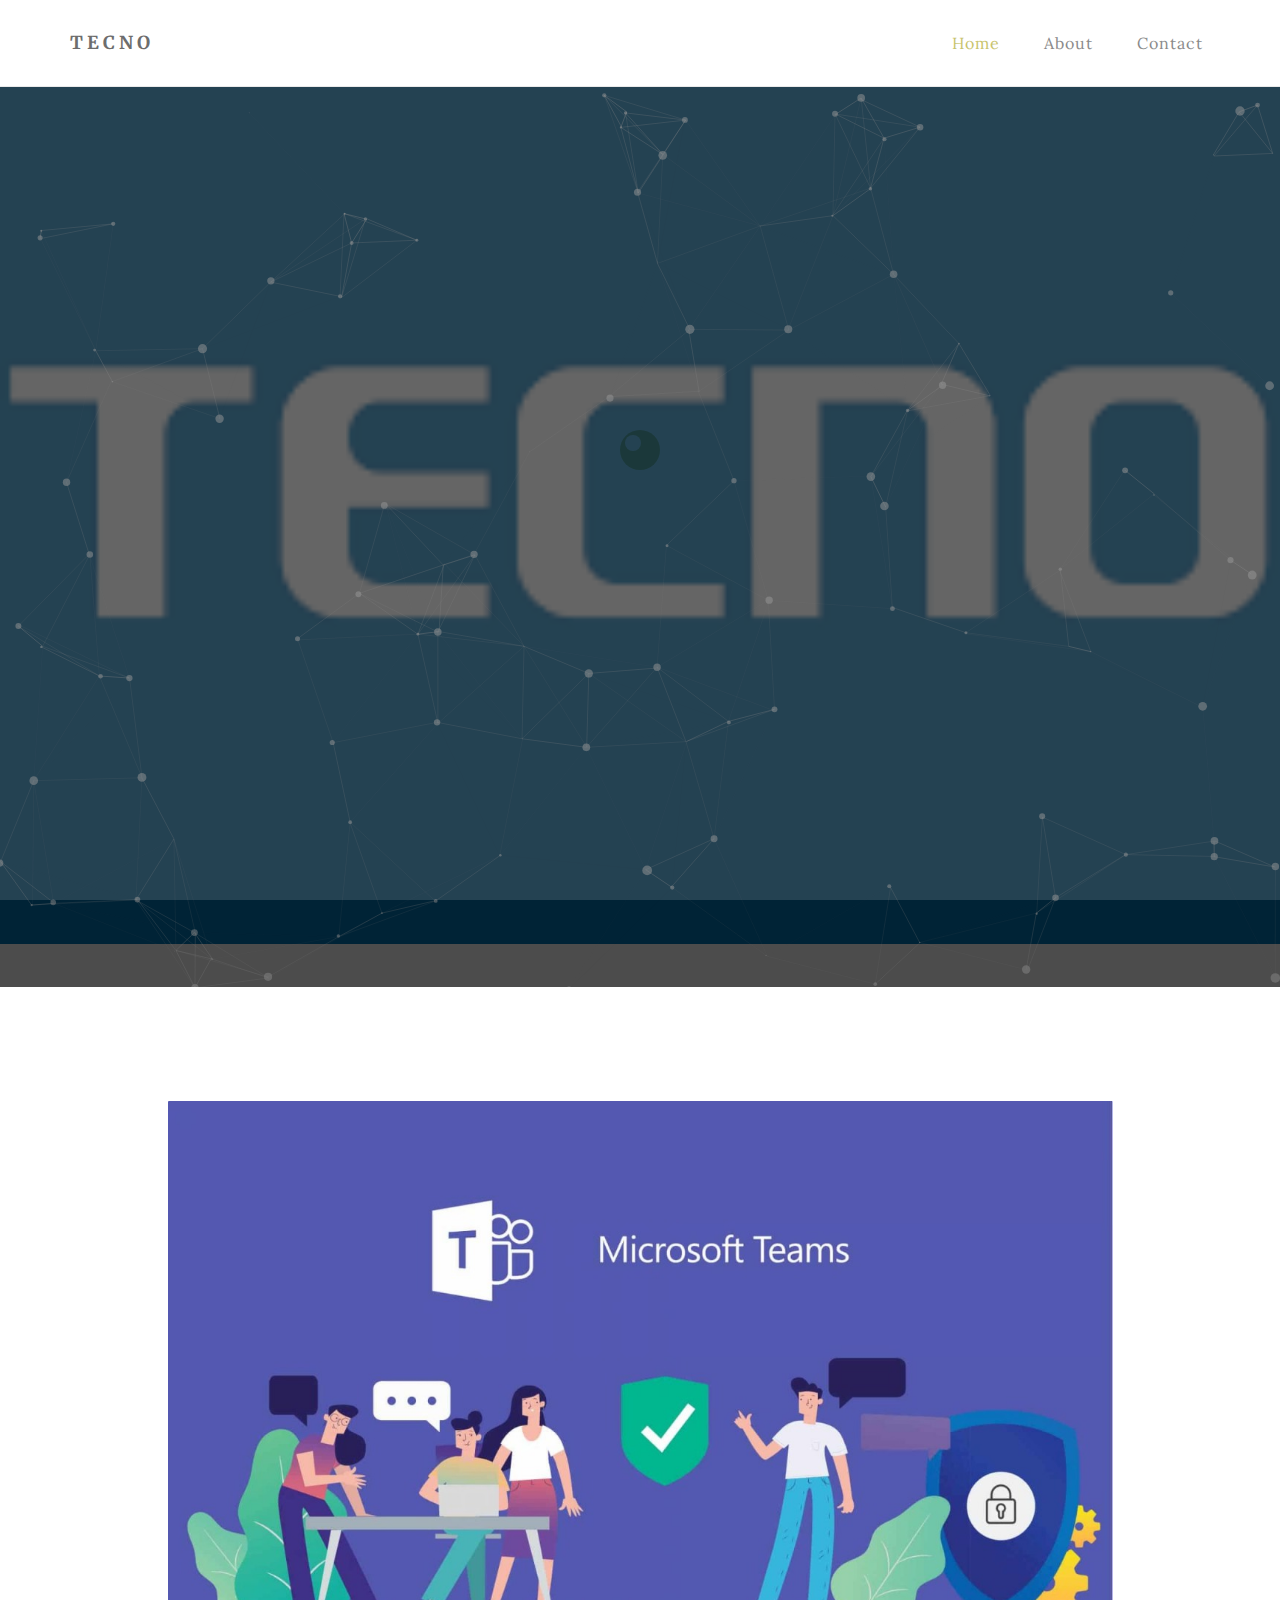
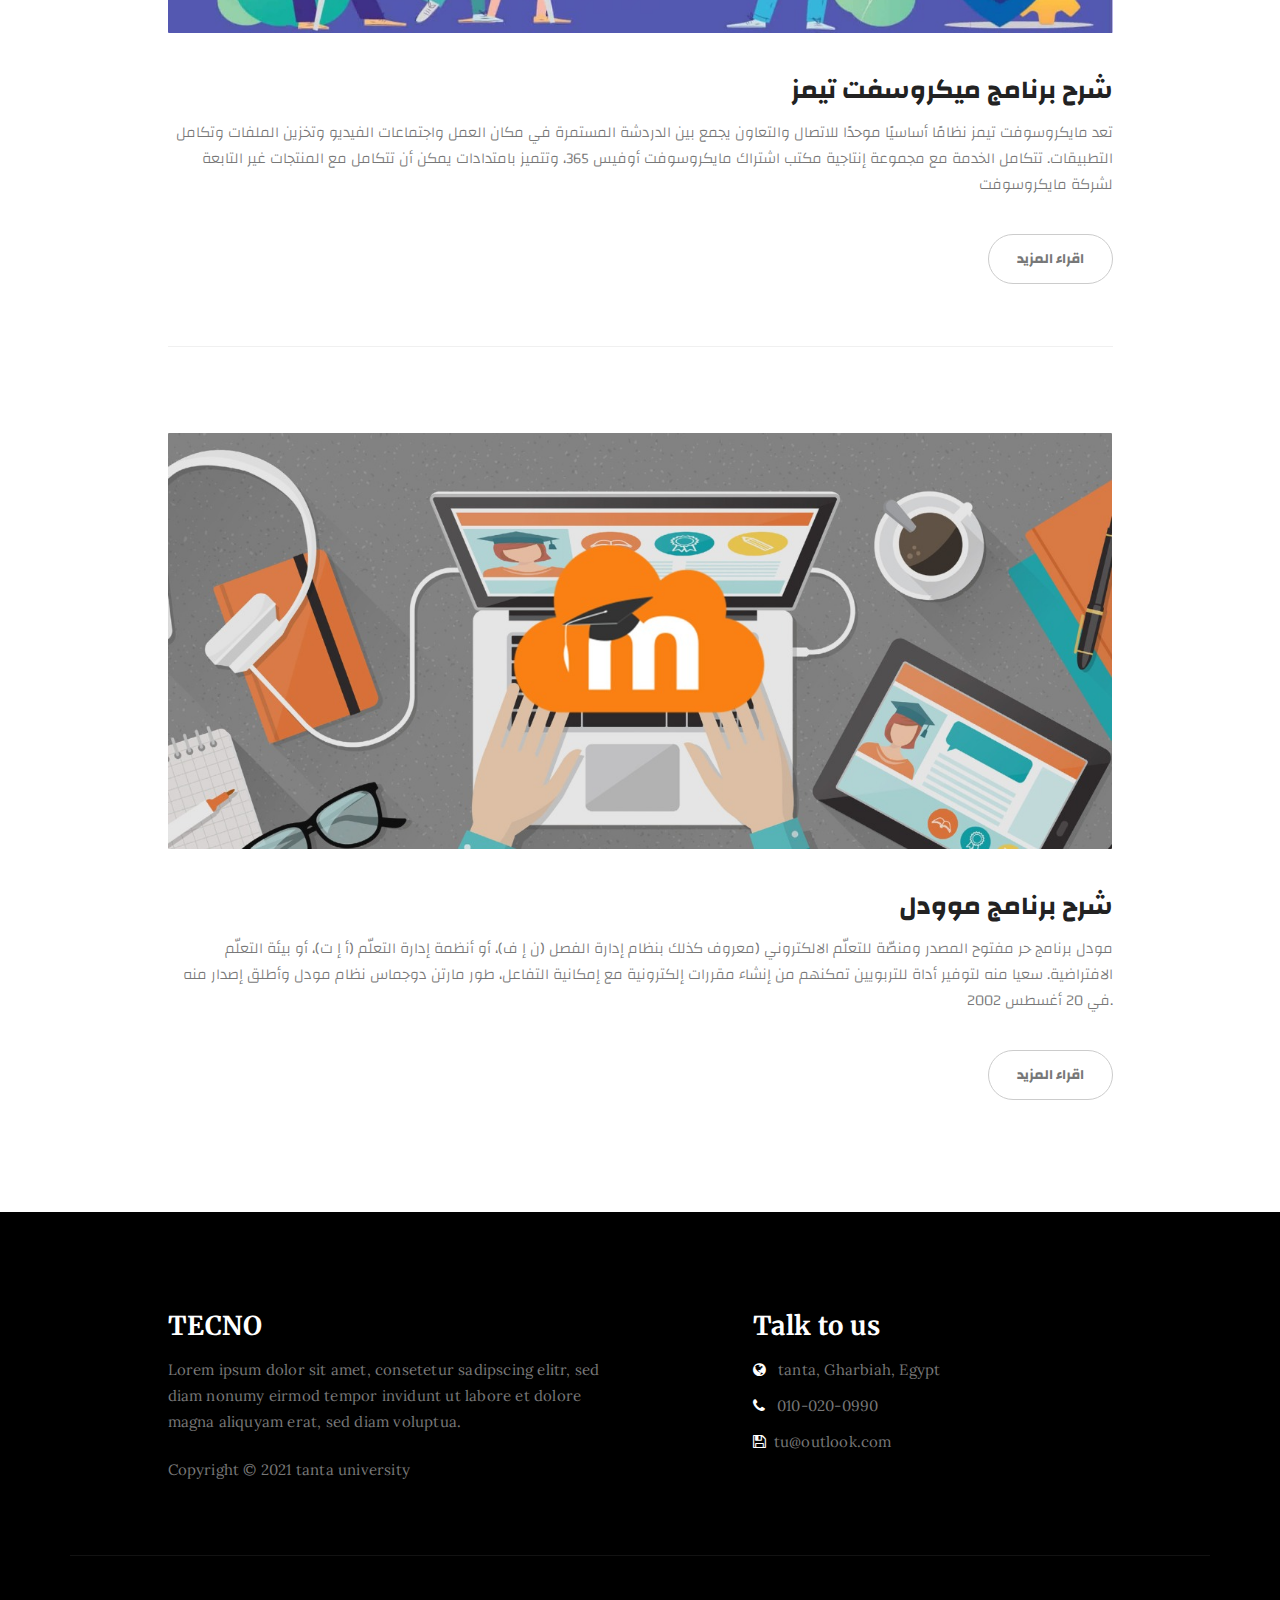
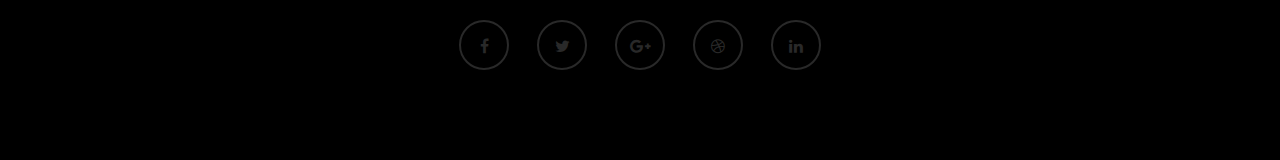
==== commit 407ae76c: "change image" ====
--- a/index.html
+++ b/index.html
@@ -70,12 +70,12 @@
      <div id="particles-js"></div>
      <div class="container">
           <div class="row">
-
+<!-- 
                <div class="col-md-12 col-sm-12">
                     <h1>Hello! This is TECNO.</h1>
                    
                     <a href="#blog" class="smoothScroll btn btn-default">Discover More</a>
-               </div>
+               </div> -->
 
           </div>
      </div>
--- a/css/style.css
+++ b/css/style.css
@@ -285,7 +285,7 @@
 }
 
 .main-home {
-  background: url('../images/home-bg.jpg') no-repeat;
+  background: url('../images/tecno.png') no-repeat;
   height: 100vh;
 }
 
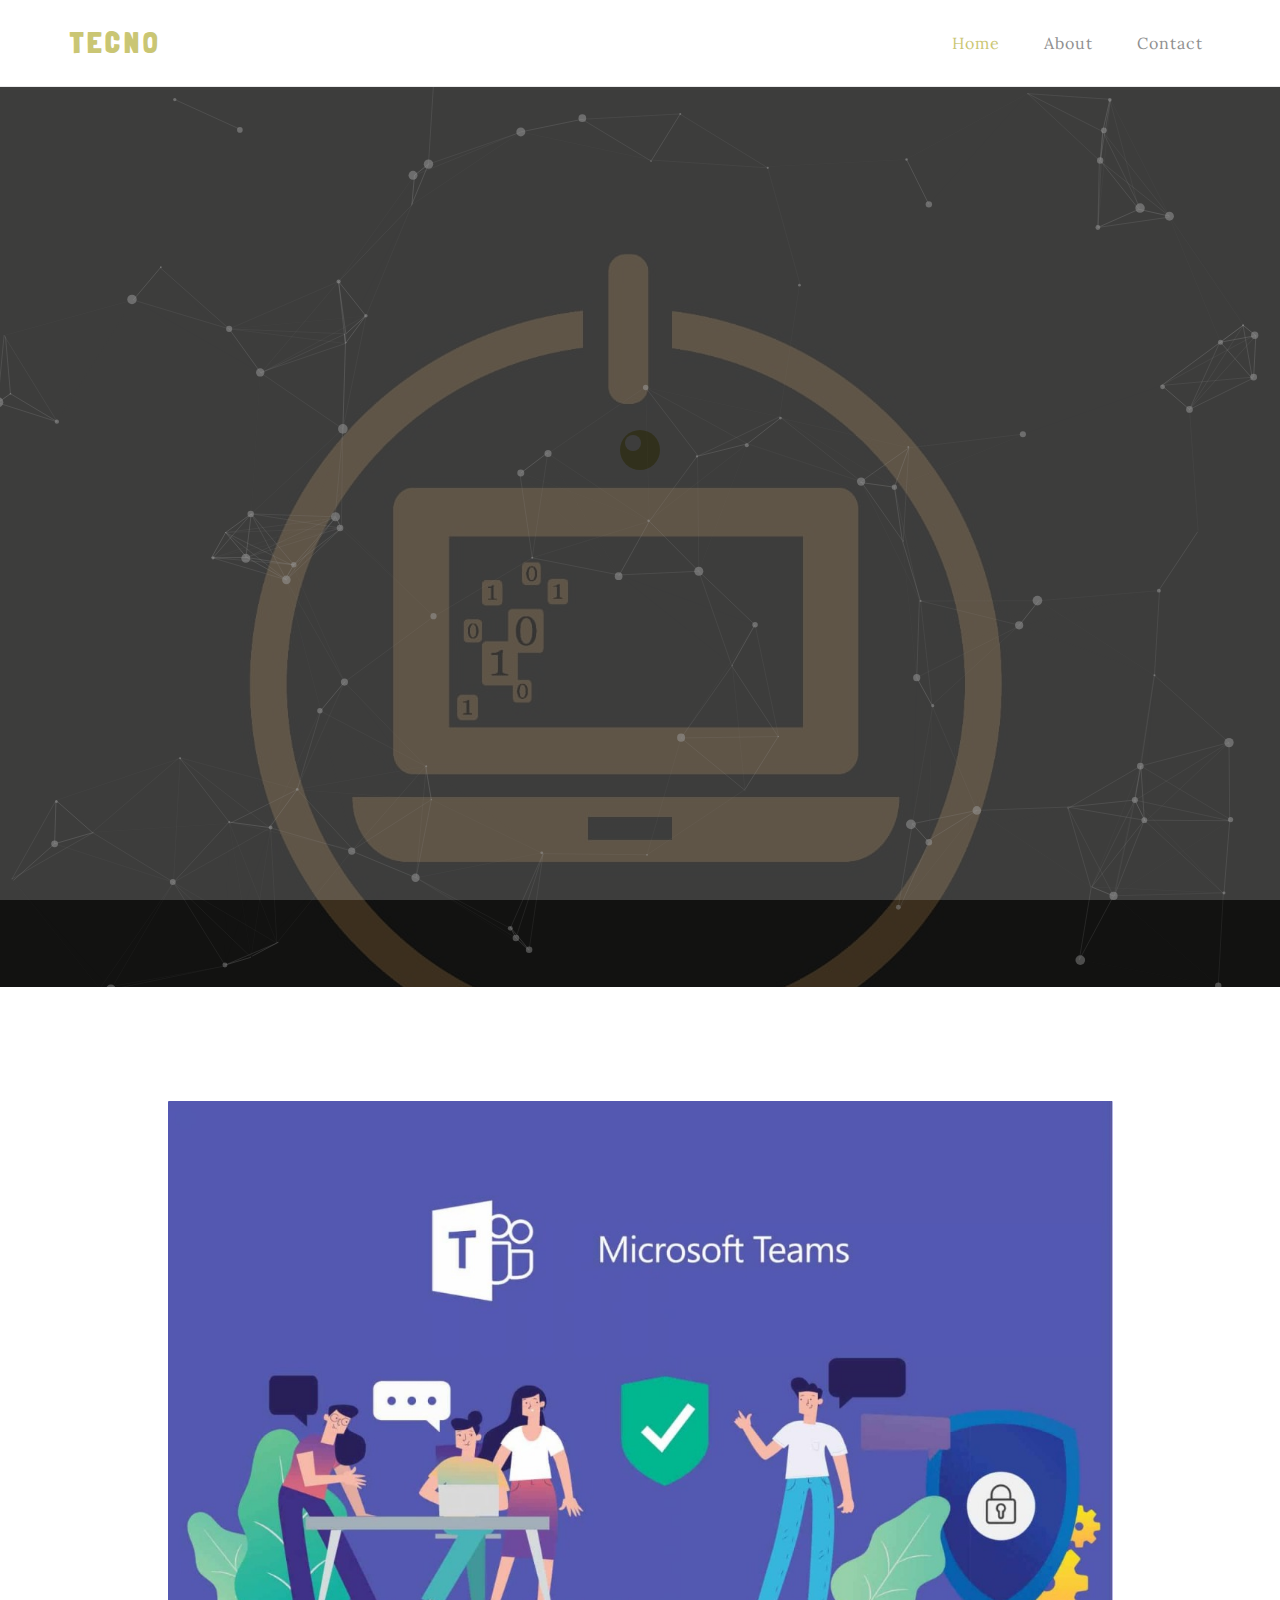
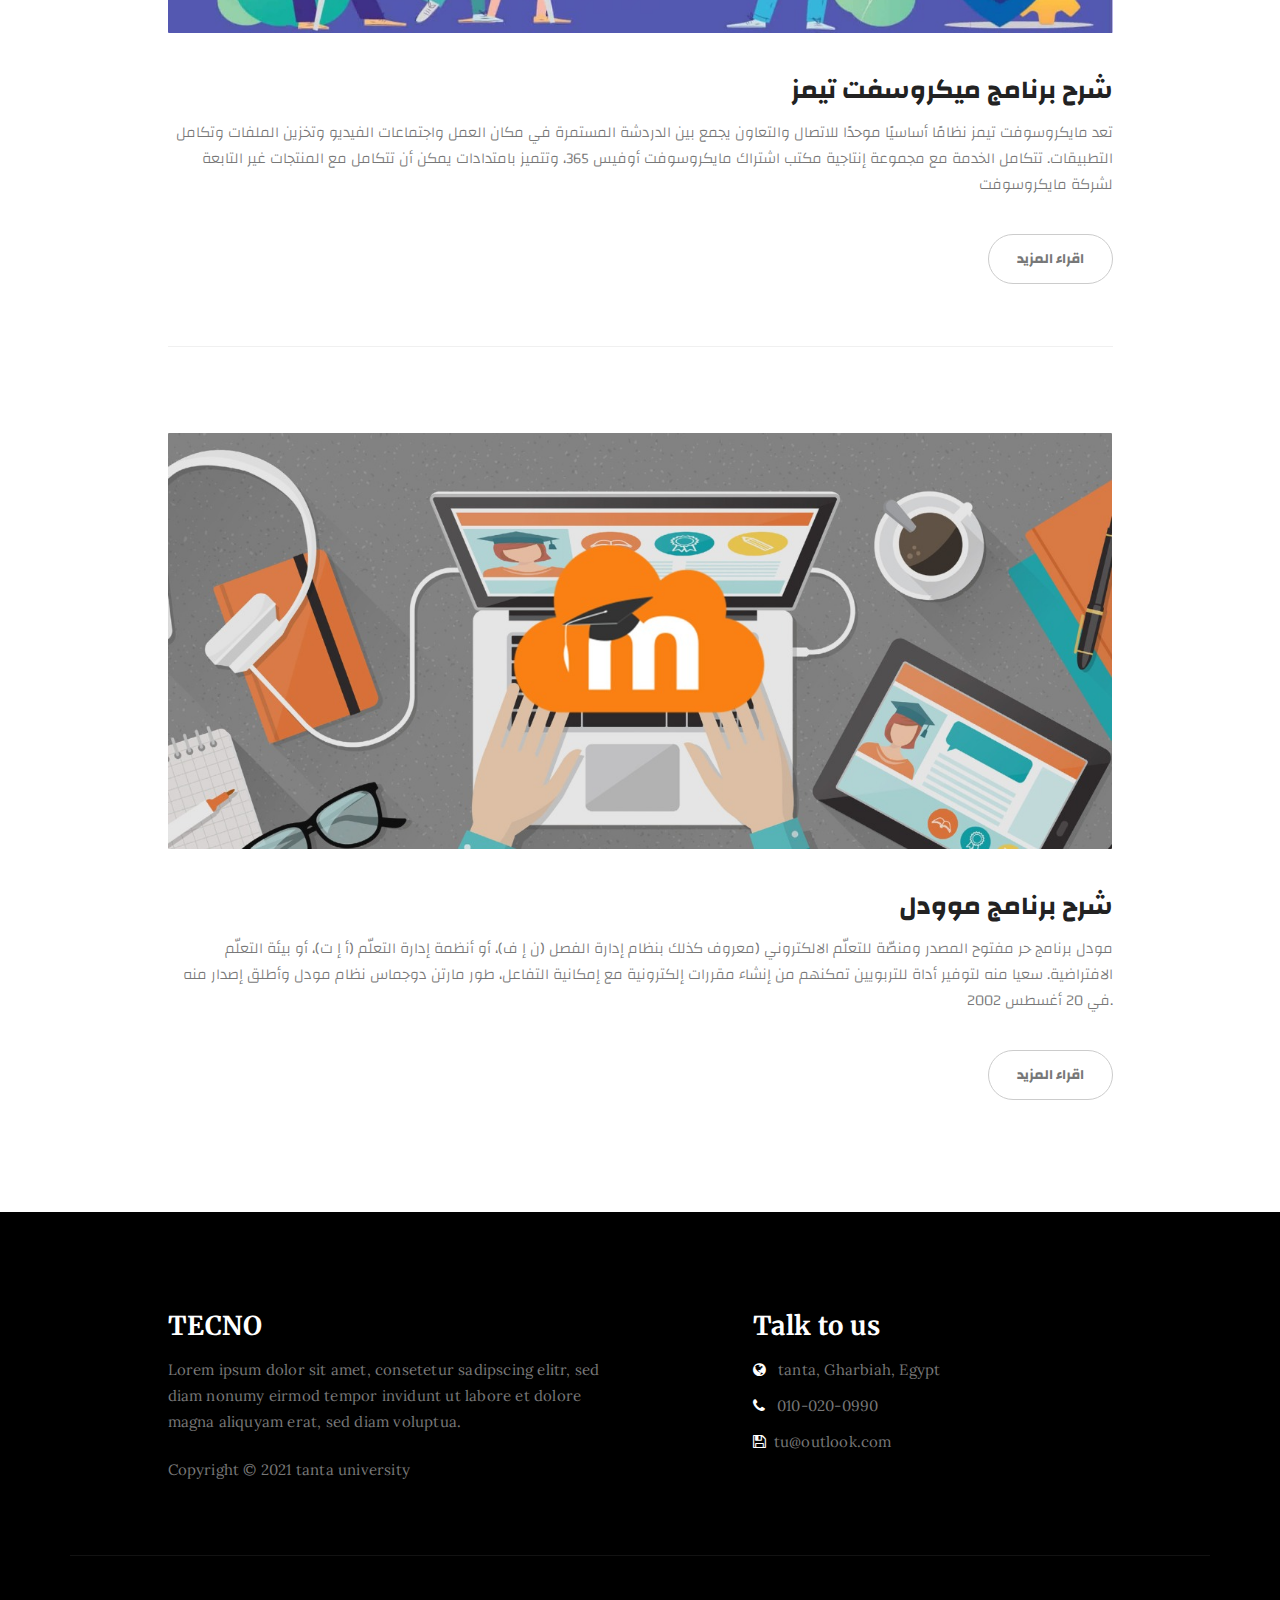
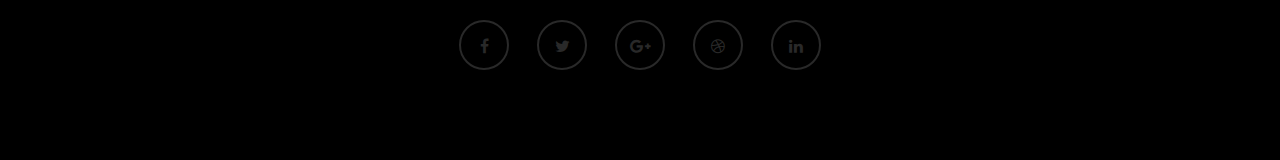
==== commit 71d30fe7: "change" ====
--- a/index.html
+++ b/index.html
@@ -26,6 +26,8 @@
 <link href="https://fonts.googleapis.com/css?family=Lora|Merriweather:300,400" rel="stylesheet">
 <link rel="preconnect" href="https://fonts.gstatic.com">
 <link href="https://fonts.googleapis.com/css2?family=Changa:wght@300&display=swap" rel="stylesheet">
+<link rel="preconnect" href="https://fonts.gstatic.com">
+<link href="https://fonts.googleapis.com/css2?family=Londrina+Solid:wght@900&display=swap" rel="stylesheet">
 
 </head>
 <body>
@@ -49,7 +51,7 @@
                     <span class="icon icon-bar"></span>
                     <span class="icon icon-bar"></span>
                </button>
-               <a href="index.html" class="navbar-brand">TECNO</a>
+               <a href="index.html" class="navbar-brand"style="color: #bfba55;font-family: 'Londrina Solid', cursive; font-size:30px"> TECNO </a>
           </div>
           <div class="collapse navbar-collapse">
                <ul class="nav navbar-nav navbar-right">
@@ -70,12 +72,10 @@
      <div id="particles-js"></div>
      <div class="container">
           <div class="row">
-<!-- 
+
                <div class="col-md-12 col-sm-12">
-                    <h1>Hello! This is TECNO.</h1>
                    
-                    <a href="#blog" class="smoothScroll btn btn-default">Discover More</a>
-               </div> -->
+               </div>
 
           </div>
      </div>
--- a/css/style.css
+++ b/css/style.css
@@ -285,7 +285,7 @@
 }
 
 .main-home {
-  background: url('../images/tecno.png') no-repeat;
+  background: url('../images/tee.jpg') no-repeat;
   height: 100vh;
 }
 
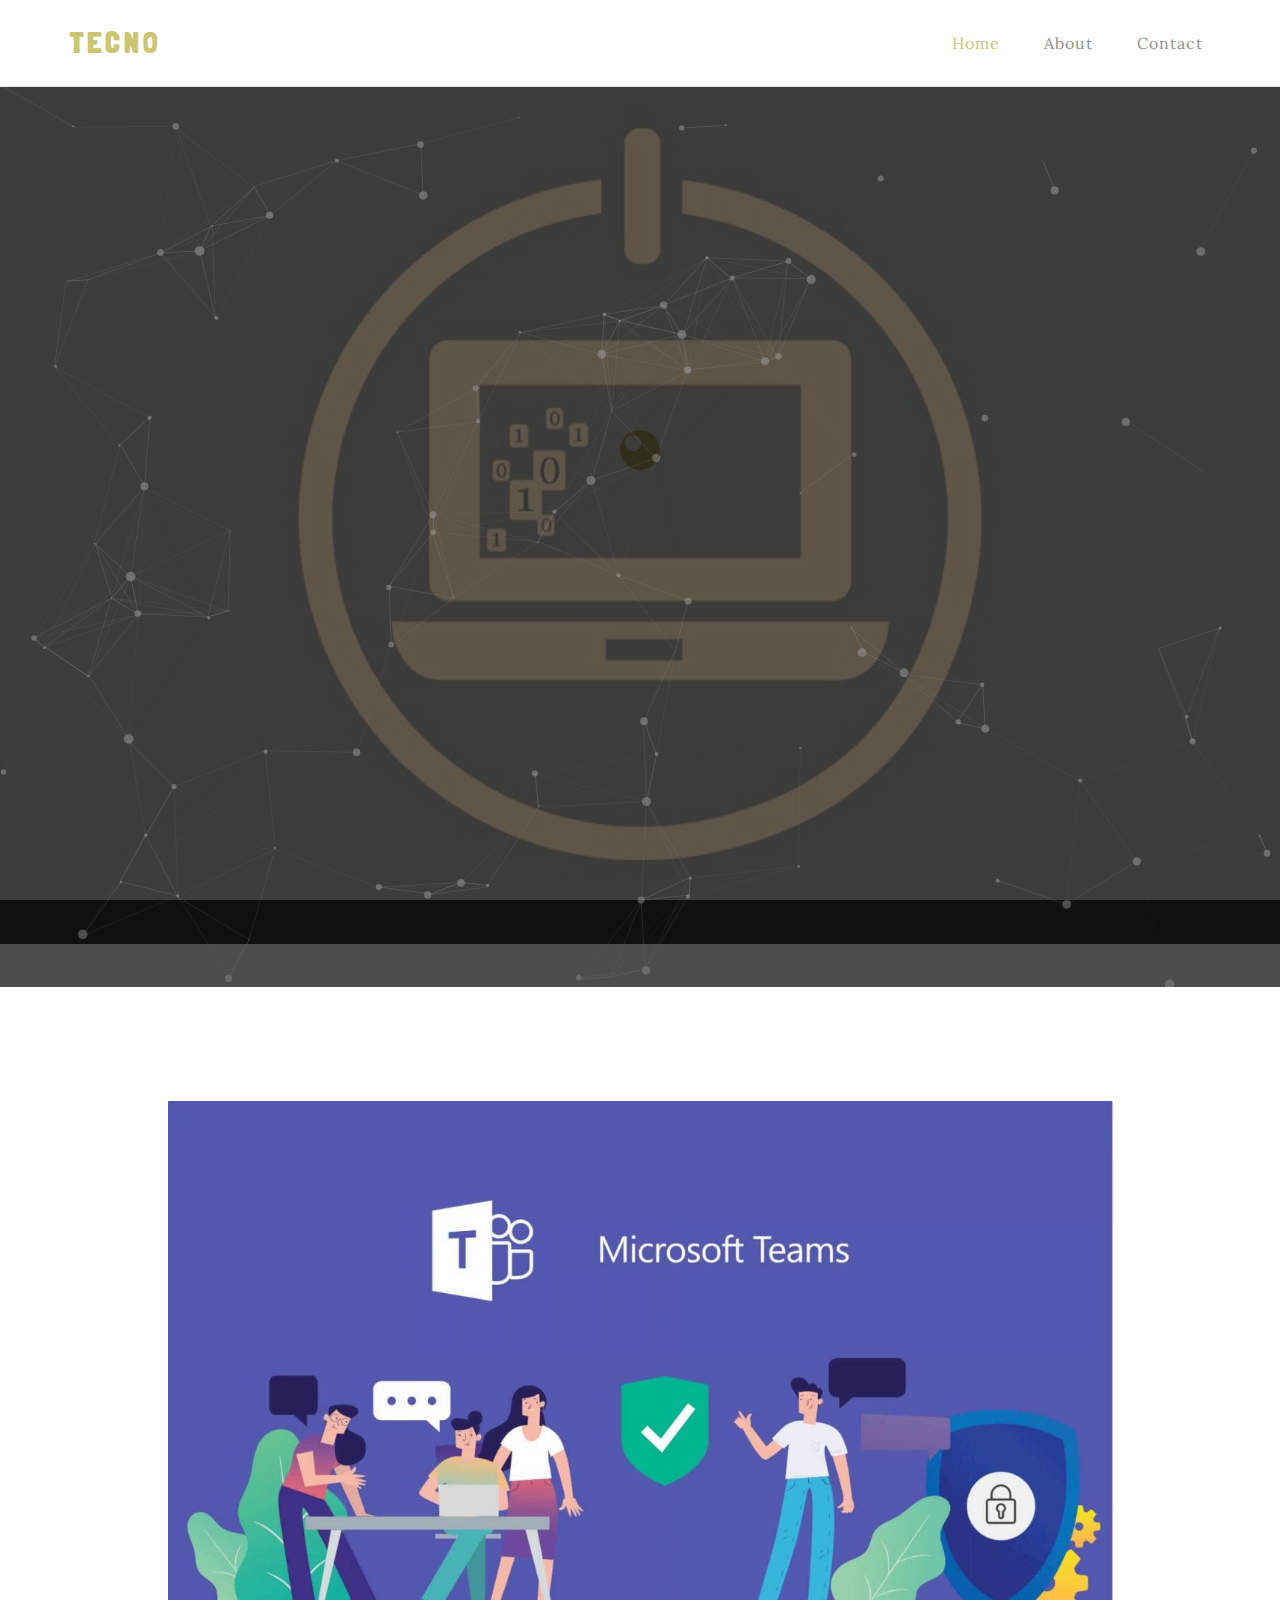
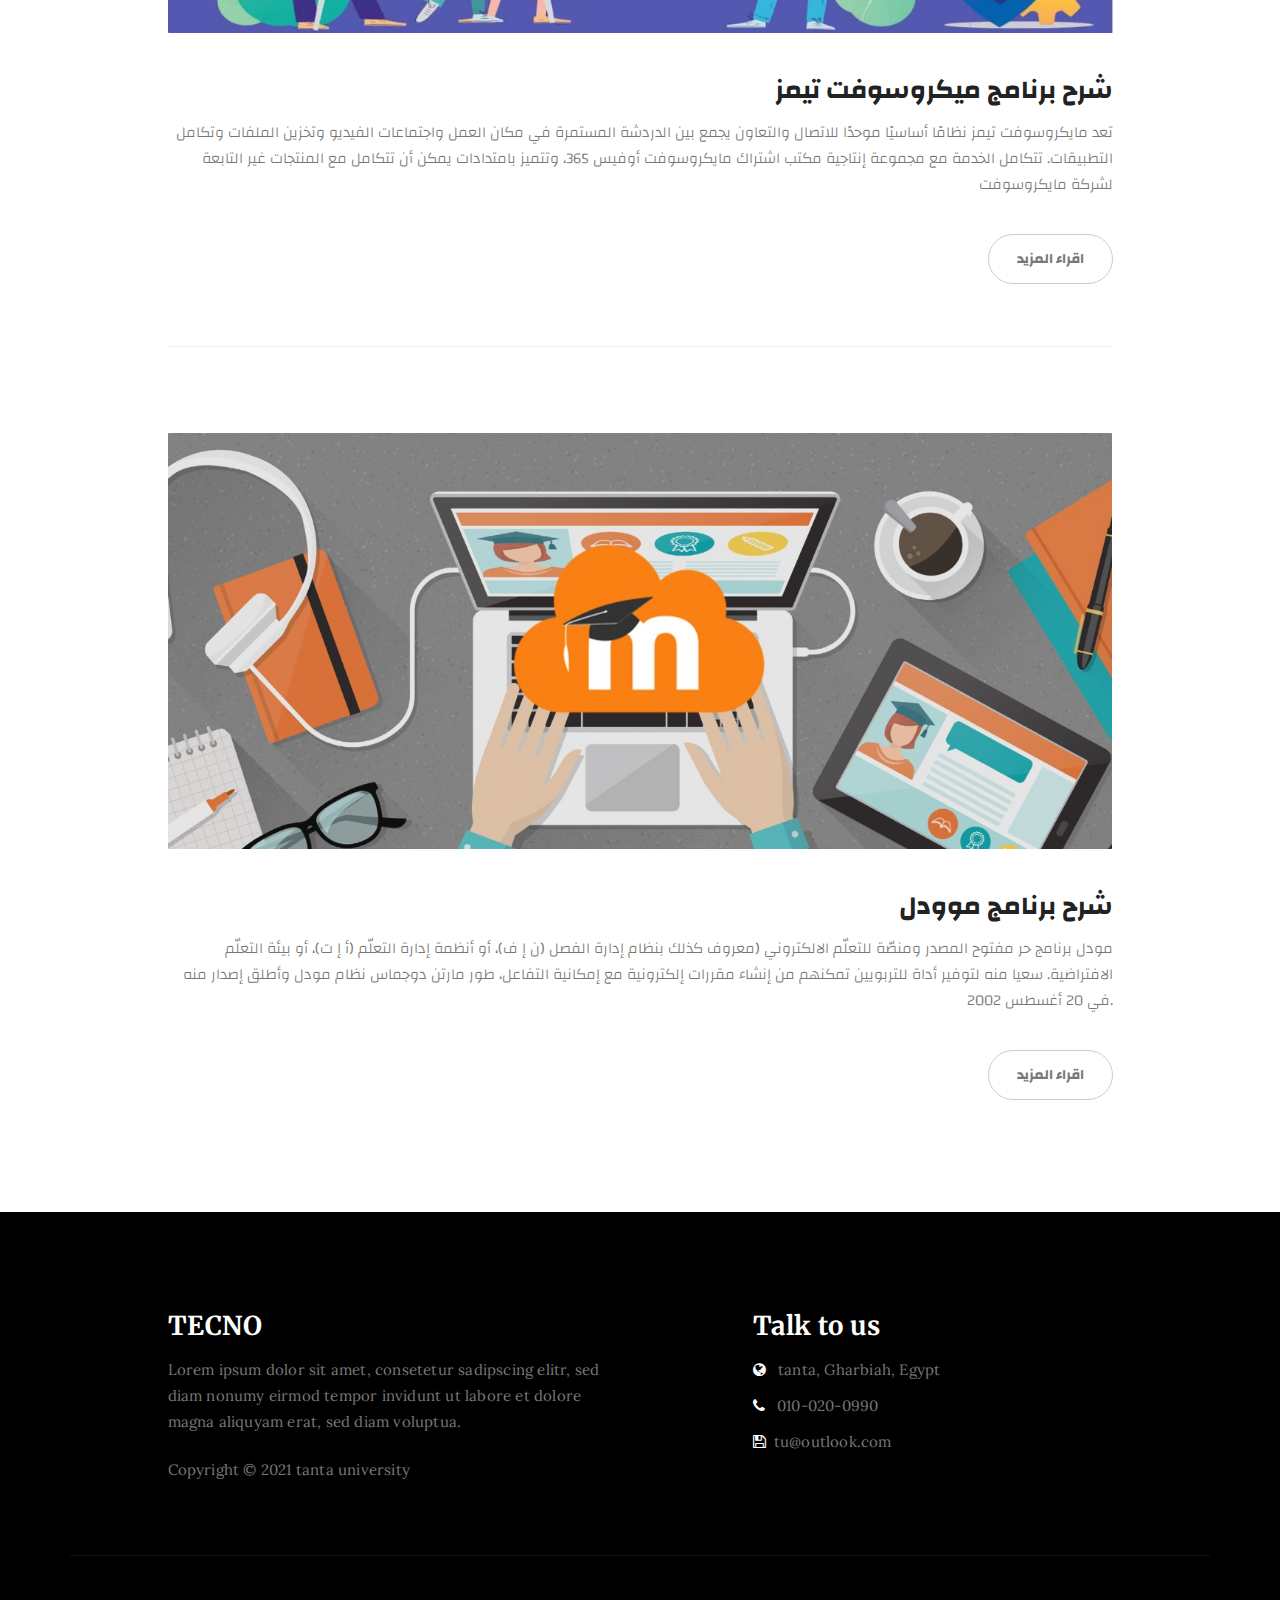
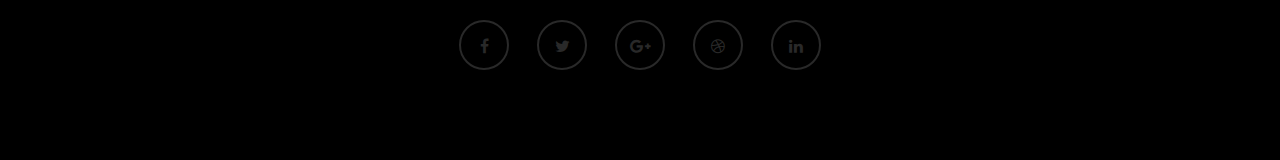
==== commit 0750e65d: "about" ====
--- a/index.html
+++ b/index.html
@@ -11,13 +11,7 @@
 
 
 <title>TECNO</title>
-<!--
 
-Template 2085 Neuron
-
-http://www.tooplate.com/view/2085-neuron
-
--->
 <link rel="stylesheet" href="css/bootstrap.min.css">
 <link rel="stylesheet" href="css/font-awesome.min.css">
 
@@ -95,7 +89,7 @@
                               </a>
                          </div>
                          <div class="blog-post-title  text-right" >
-                              <h3><a href="microsoft.html" style="font-family: Changa,sans-serif;">شرح برنامج ميكروسفت تيمز </a></h3>
+                              <h3><a href="microsoft.html" style="font-family: Changa,sans-serif;">شرح برنامج ميكروسوفت تيمز </a></h3>
                          </div>
                          
                          <div class="blog-post-des  text-right" style="font-family: Changa,sans-serif;">
@@ -120,55 +114,7 @@
                          </div>
                     </div>
 
-                         <!-- <div class="blog-post-des">
-                              <p>Lorem ipsum dolor sit amet, consectetur adipiscing elit, sed do eiusmod tempor incididunt ut labore et dolore magna aliqua. Ut enim ad minim veniam, quis nostrud exercitation ullamco laboris nisi ut aliquip ex ea commodo consequat. Duis aute irure dolor in reprehenderit in voluptate velit esse cillum dolore eu fugiat nulla pariatur.</p>
-                              <a href="single-post.html" class="btn btn-default">Continue Reading</a>
-                         </div>
-                    </div>
-
-                    <div class="blog-post-thumb">
-                         <div class="blog-post-image">
-                              <a href="single-post.html">
-                                   <img src="images/blog-image3.jpg" class="img-responsive" alt="Blog Image">
-                              </a>
-                         </div>
-                         <div class="blog-post-title">
-                              <h3><a href="single-post.html">The ingredients that make a great burger</a></h3>
-                         </div>
-                         <div class="blog-post-format">
-                              <span><a href="#"><img src="images/author-image2.jpg" class="img-responsive img-circle"> Leo Dennis</a></span>
-                              <span><i class="fa fa-date"></i> April 18, 2017</span>
-                              <span><a href="#"><i class="fa fa-comment-o"></i> 124 Comments</a></span>
-                         </div>
-                         <div class="blog-post-des">
-                              <p>Lorem ipsum dolor sit amet, consectetur adipiscing elit, sed do eiusmod tempor incididunt ut labore et dolore magna aliqua. Ut enim ad minim veniam, quis nostrud exercitation ullamco laboris nisi ut aliquip ex ea commodo consequat. Duis aute irure dolor in reprehenderit in voluptate velit esse cillum dolore eu fugiat nulla pariatur.</p>
-                              <a href="single-post.html" class="btn btn-default">Continue Reading</a>
-                         </div>
-                    </div>
-
-                    <div class="blog-post-thumb">
-                         <div class="blog-post-image">
-                              <a href="single-post.html">
-                                   <img src="images/blog-image4.jpg" class="img-responsive" alt="Blog Image">
-                              </a>
-                         </div>
-                         <div class="blog-post-title">
-                              <h3><a href="single-post.html">Vestibulum vel mauris nec ex tempus</a></h3>
-                         </div>
-                         <div class="blog-post-format">
-                              <span><a href="#"><img src="images/author-image1.jpg" class="img-responsive img-circle"> Jen Lopez</a></span>
-                              <span><i class="fa fa-date"></i> March 12, 2017</span>
-                              <span><a href="#"><i class="fa fa-comment-o"></i> 256 Comments</a></span>
-                         </div>
-                         <div class="blog-post-des">
-                              <p>Lorem ipsum dolor sit amet, consectetur adipiscing elit, sed do eiusmod tempor incididunt ut labore et dolore magna aliqua. Ut enim ad minim veniam, quis nostrud exercitation ullamco laboris nisi ut aliquip ex ea commodo consequat. Duis aute irure dolor in reprehenderit in voluptate velit esse cillum dolore eu fugiat nulla pariatur.</p>
-                              <a href="single-post.html" class="btn btn-default">Continue Reading</a>
-                         </div>
-                    </div>
-               </div>
-
-          </div>
-     </div>  -->
+                         
 </section>
 
 <!-- Footer Section -->
--- a/css/style.css
+++ b/css/style.css
@@ -290,7 +290,7 @@
 }
 
 .main-about {
-  background: url('../images/about-bg.jpg') no-repeat;
+  background: url('../images/tee.jpg') no-repeat;
 }
 
 .one  {
@@ -300,12 +300,11 @@
   background: url('../images/mod.png') no-repeat;
 }
 
-.main-gallery {
-  background: url('../images/gallery-bg.jpg') no-repeat;
-}
 
 .main-contact {
-  background: url('../images/contact-bg.jpg') no-repeat;
+  background: url('../images/tee.jpg') no-repeat;
+  background-size: contain;
+  
 }
 
 #particles-js {
